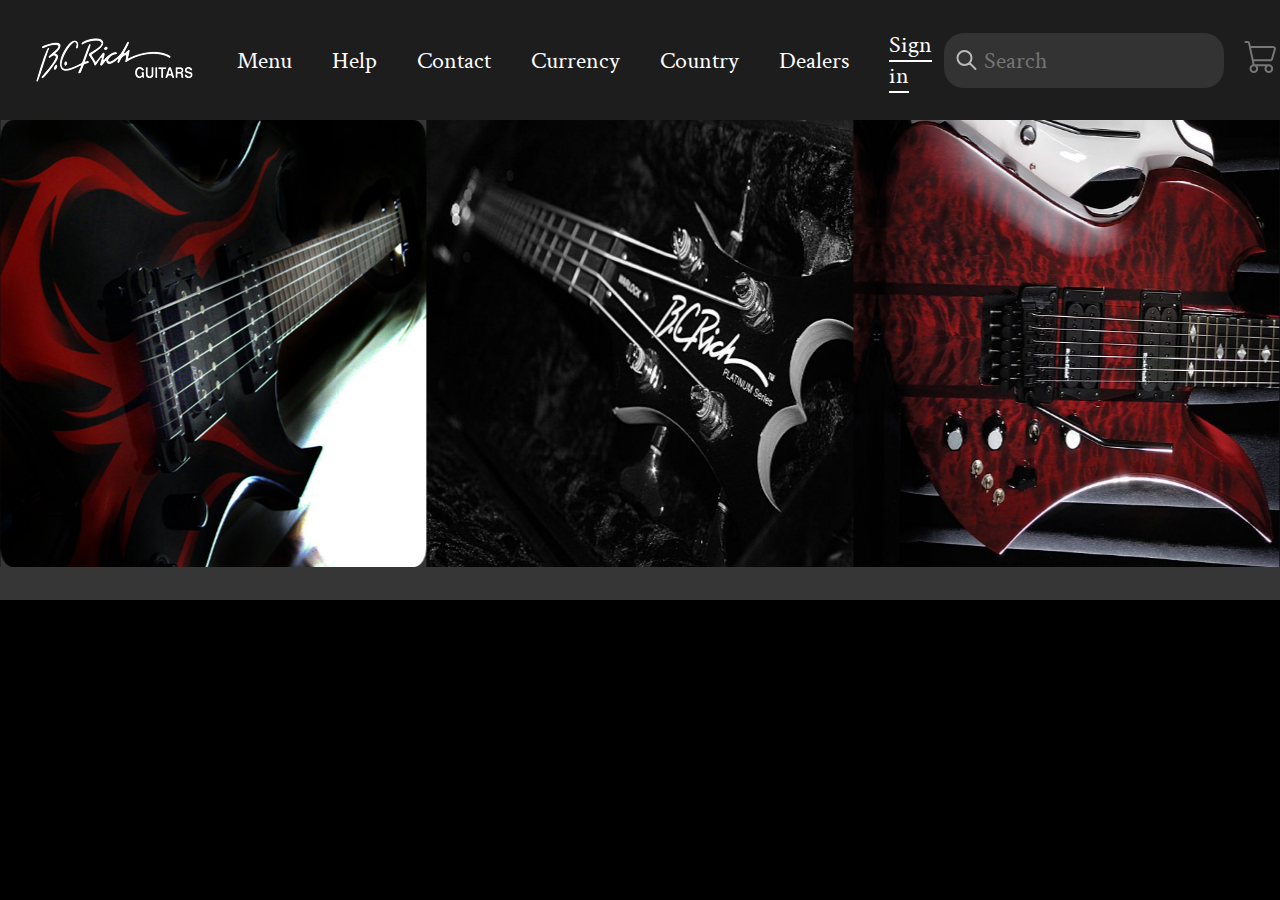
==== index.html @ 1e5a1b18 "js animation in main" ====
<!DOCTYPE html>
<html lang="en">

<head>
    <meta charset="UTF-8">
    <meta name="viewport" content="width=device-width, initial-scale=1.0">
    <link rel="stylesheet" href="/css/style.css">
    <link rel="preconnect" href="https://fonts.googleapis.com">
    <link rel="preconnect" href="https://fonts.gstatic.com" crossorigin>
    <link
        href="https://fonts.googleapis.com/css2?family=Archivo+Black&family=Crimson+Text:ital,wght@0,400;0,600;0,700;1,400;1,600;1,700&family=Roboto:ital,wght@0,100;0,300;0,400;0,500;0,700;0,900;1,100;1,300;1,400;1,500;1,700;1,900&display=swap"
        rel="stylesheet">
    <title>Document</title>
</head>

<body>
    <header>
        <div class="links">
            <img src="images/image 5.png" alt="">
            <a href="#">Menu</a>
            <a href="#">Help</a>
            <a href="#">Contact</a>
            <a href="#">Currency</a>
            <a href="#">Country</a>
            <a href="#">Dealers</a>
            <a href="login.html" class="login">Sign in</a>
        </div>
        <div class="icons">
            <input type="search" class="search" placeholder="Search">
            <a href="#"><img src="images/Shopping_Cart_01.svg" alt=""></a>
            <a href="#"><img src="images/Hamburger_MD.svg" alt=""></a>
        </div>
    </header>
    <main>
        <div class="slider">
            <div class="sliderLine">
                <img class="sliderImg" src="images/image 2.png" alt="">
                <img class="sliderImg" src="images/image 54.png" alt="">
                <img class="sliderImg" src="images/image 6.png" alt="">
                <img class="sliderImg" src="images/image 7.png" alt="">
            </div>
        </div>
    </main>
    <script src="js/script.js"></script>
</body>

</html>
---- css/style.css ----
* {
    margin: 0;
}

body {
    background: #000000;
    font-family: "crimson text";
}

header {
    display: flex;
    justify-content: space-between;
    align-items: center;
    padding: 12px 20px;
    background: #1D1D1D;
    color: white;
}

.links {
    display: flex;
    align-items: center;
    gap: 16px;

}

.links a {
    font-size: 24px;
    color: white;
    padding: 12px;
    gap: 10px;
    font-family: "crimson text";
    text-decoration: none;
}

.login {
    text-decoration: underline !important;
    text-underline-offset: 8px;
}

.icons {
    display: flex;
    align-items: center;
    gap: 16px;
}

.search {
    background-color: #333333;
    border: none;
    color: white;
    background: #333333 url(/images/Search_Magnifying_Glass.svg) no-repeat center left;
    background-position: 10px center;
    padding: 5px 5px 5px 40px;
    border-radius: 20px;
    width: 280px;
    height: 55px;
    font-size: 24px;
    font-family: "crimson text";
}

.search input {
    font-size: 24px;
}

.slider {
    width: 100%;
    height: 480px;
    background-color: #363636;
    overflow: hidden;
    position: relative;
}

.sliderLine {
    display: flex;
    transition: transform 0.5s ease-in-out;
    will-change: transform;
}

.sliderImg {
    width: 33.33%;
    height: 447px;
}
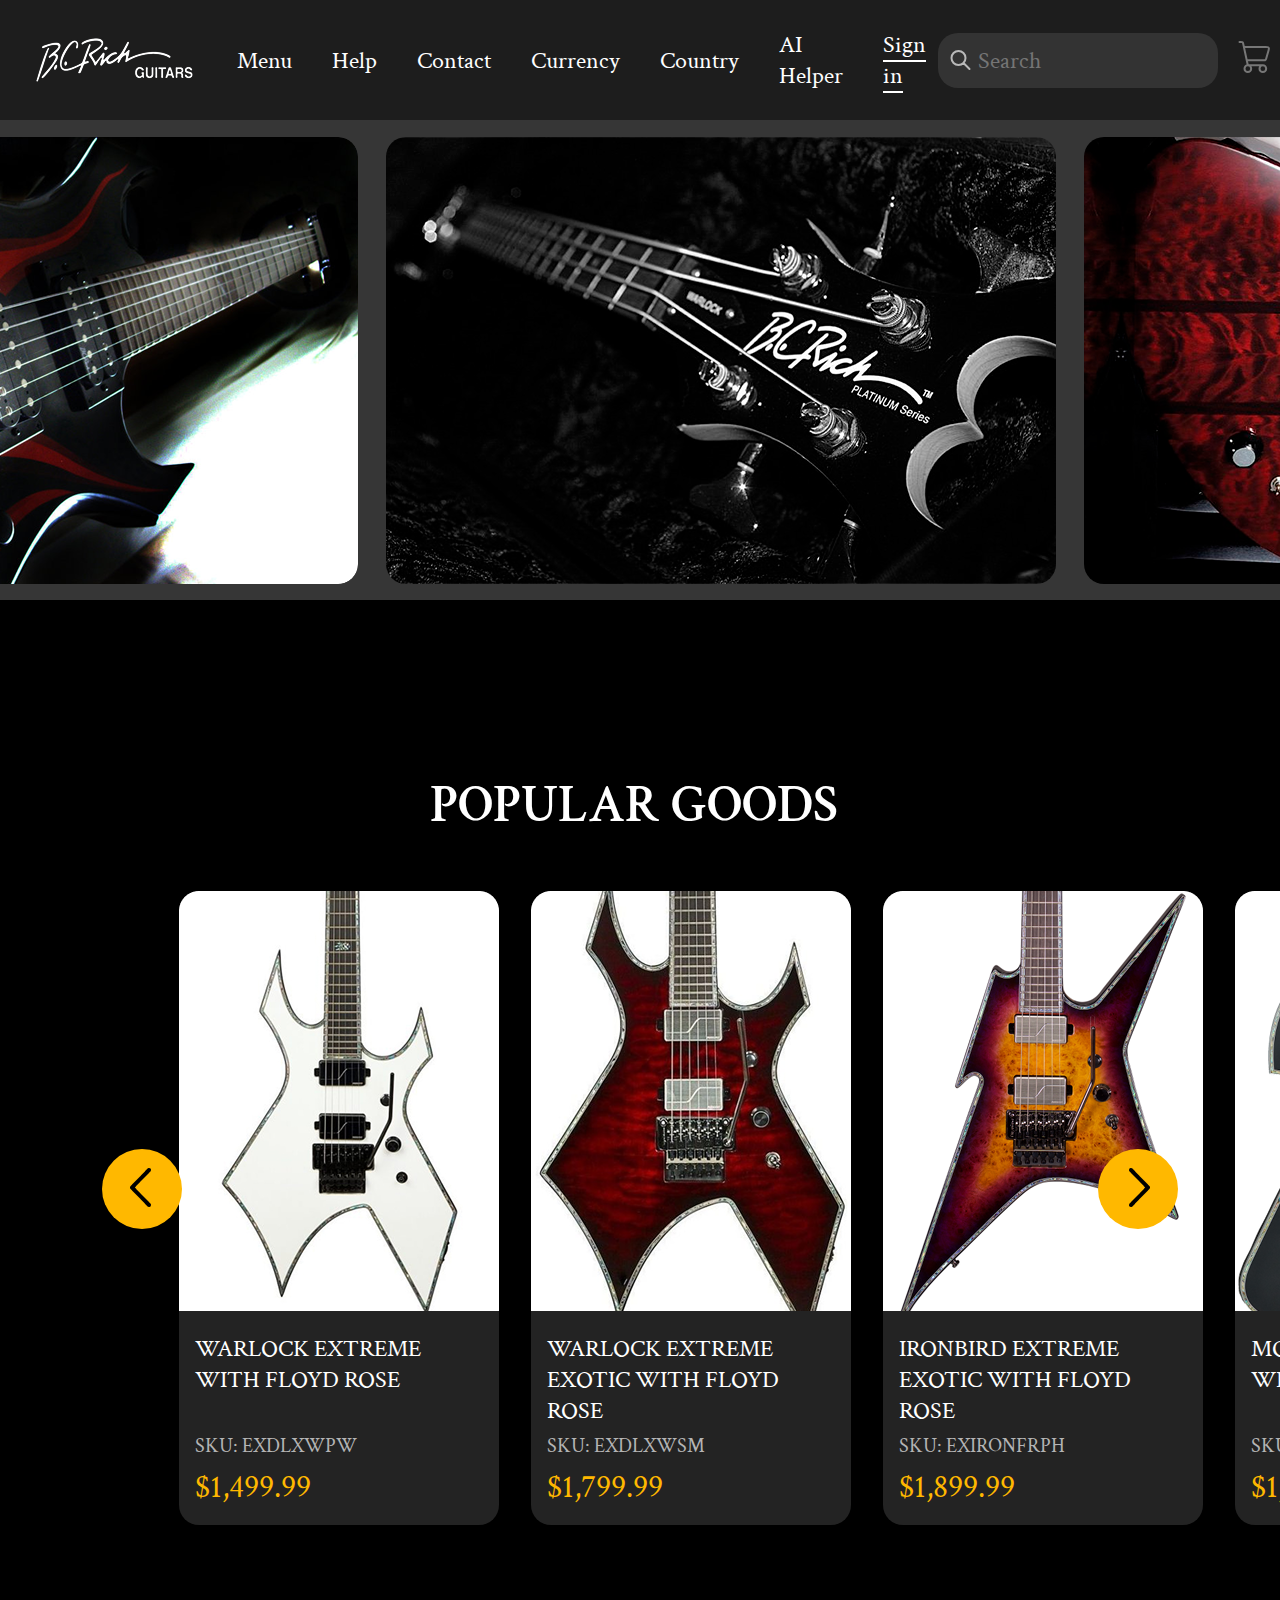
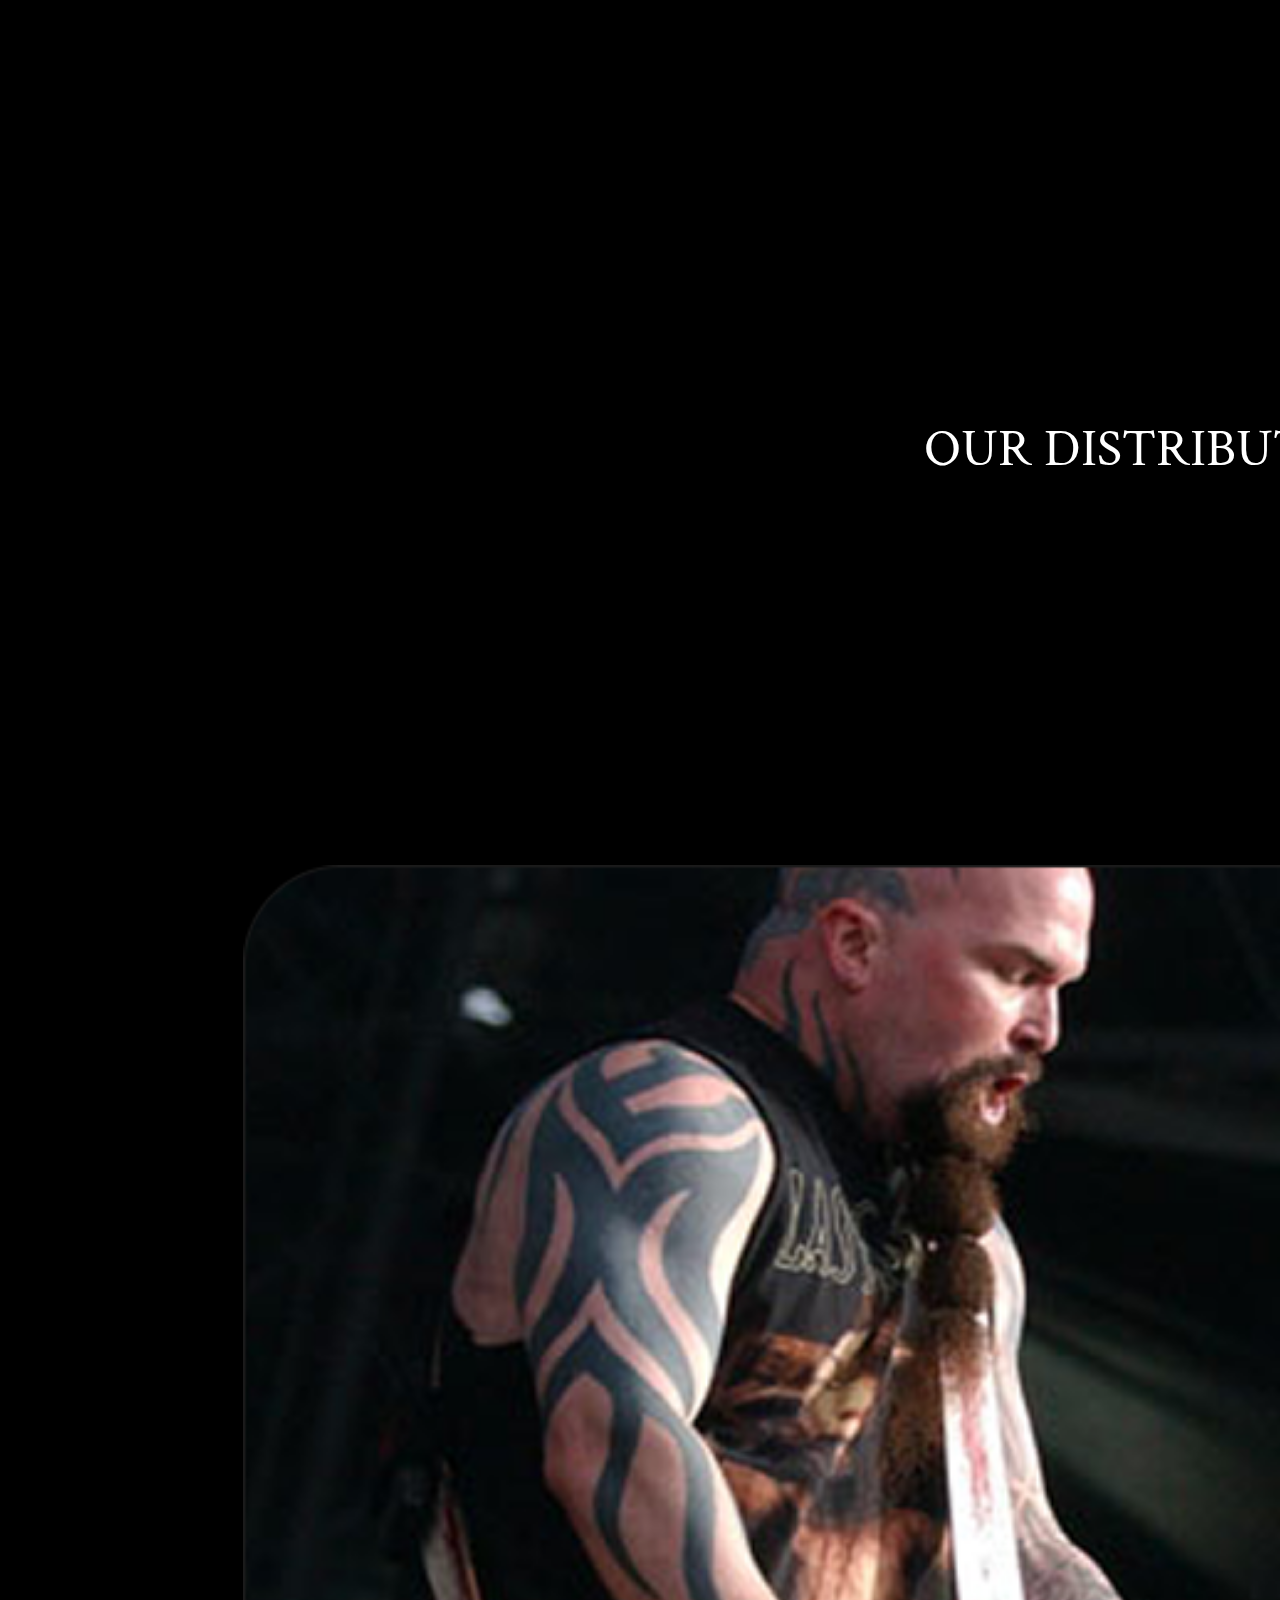
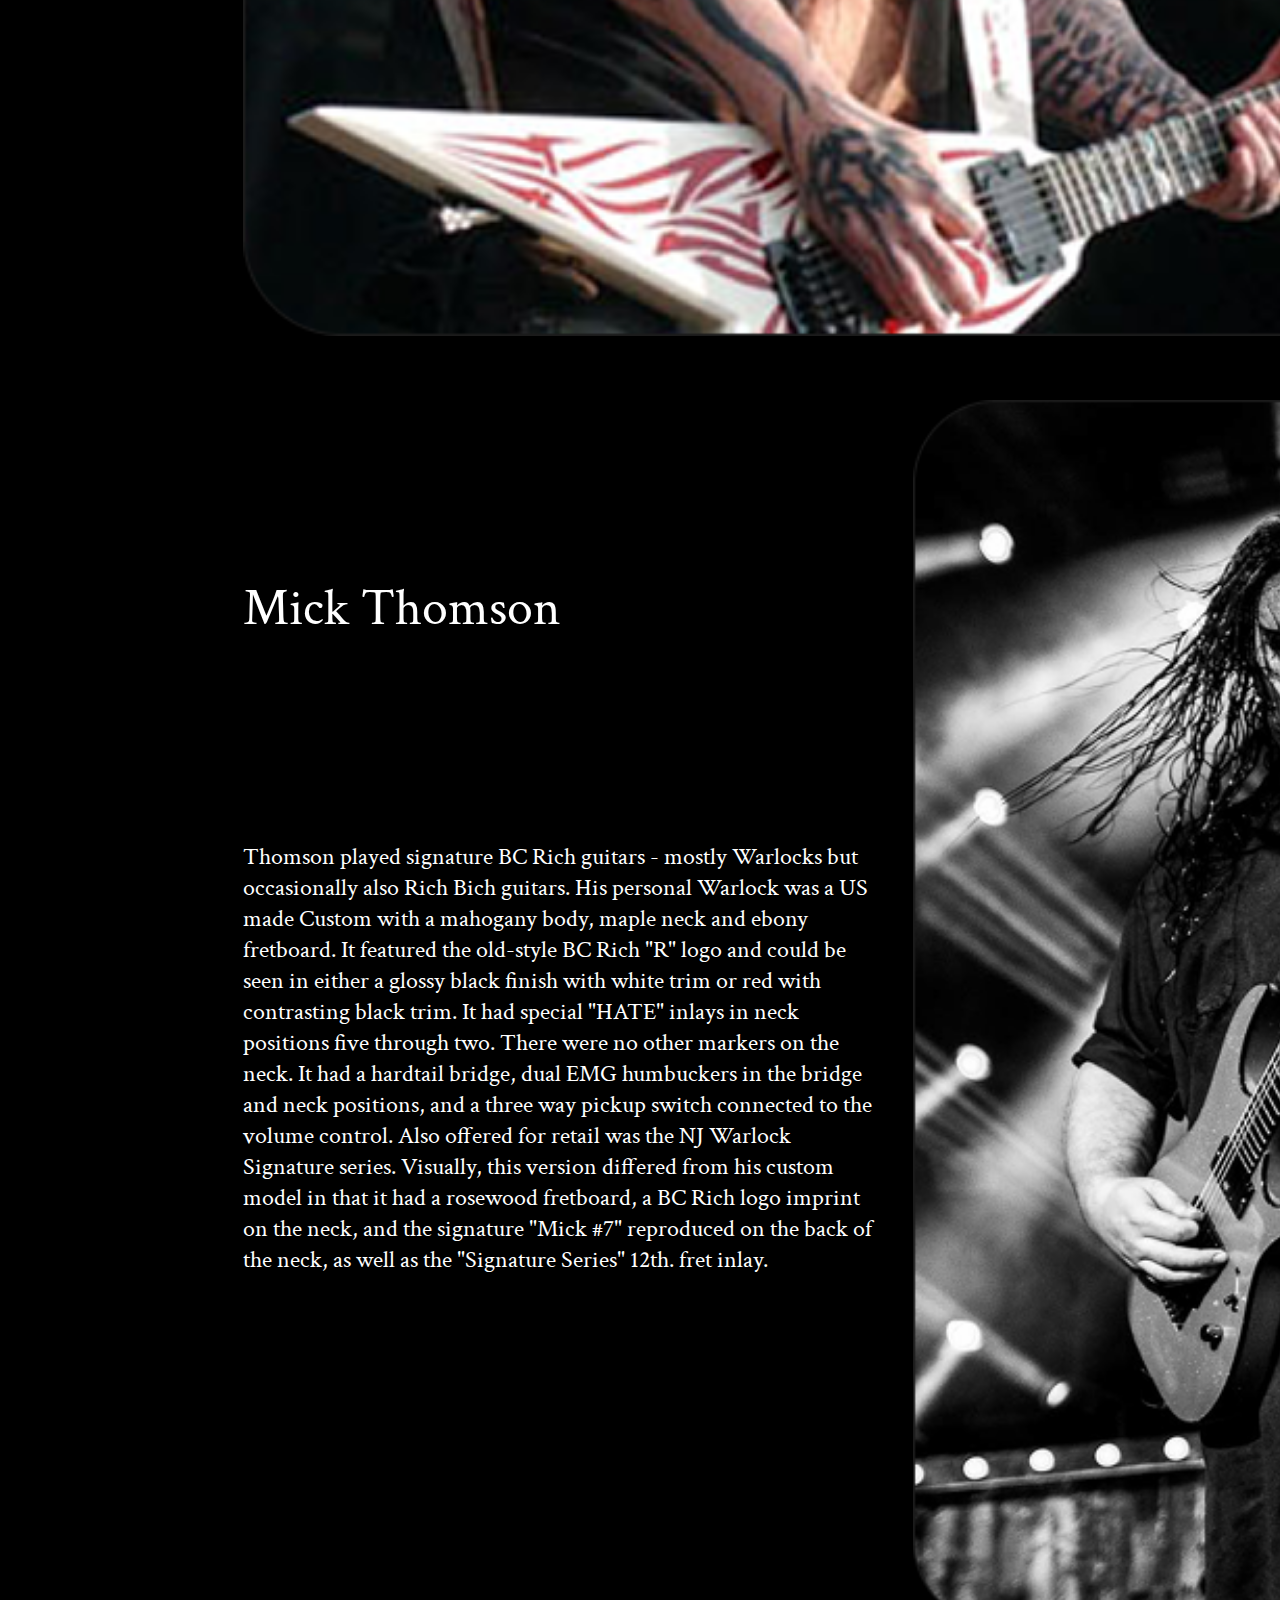
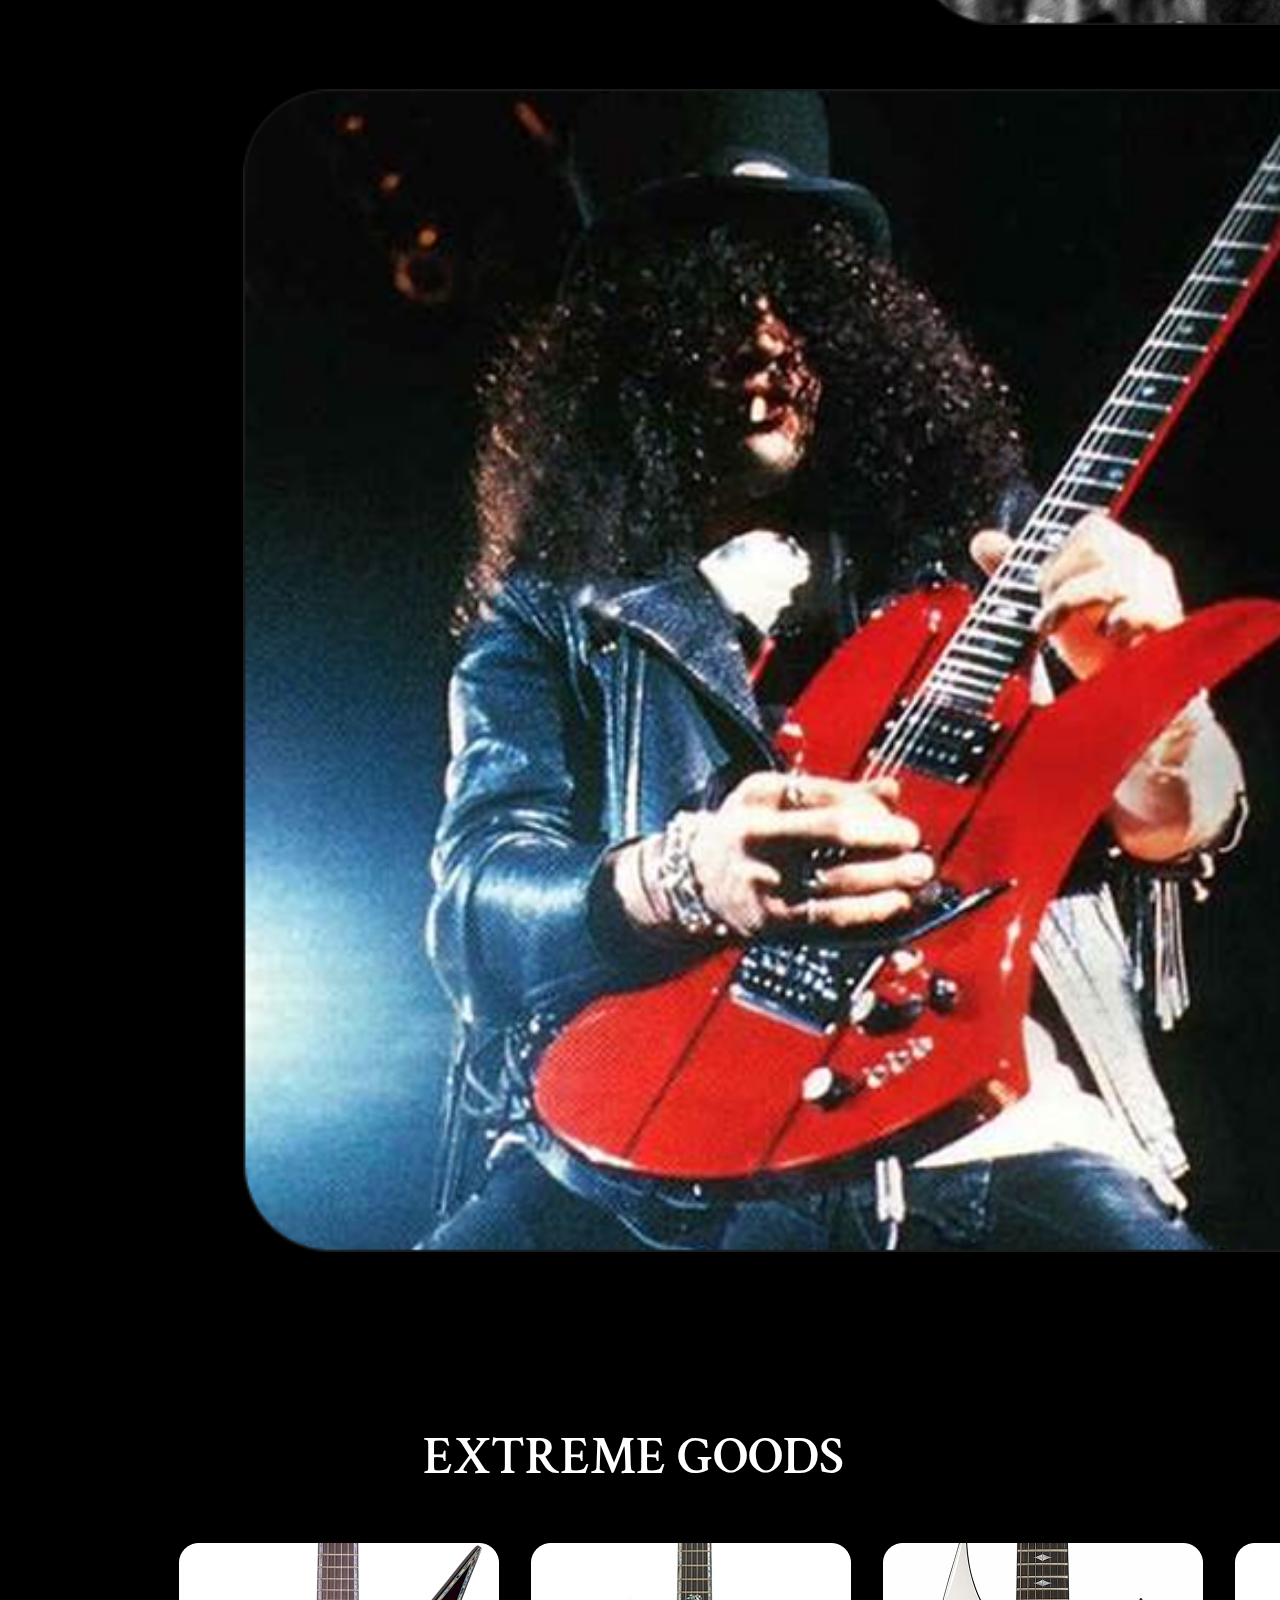
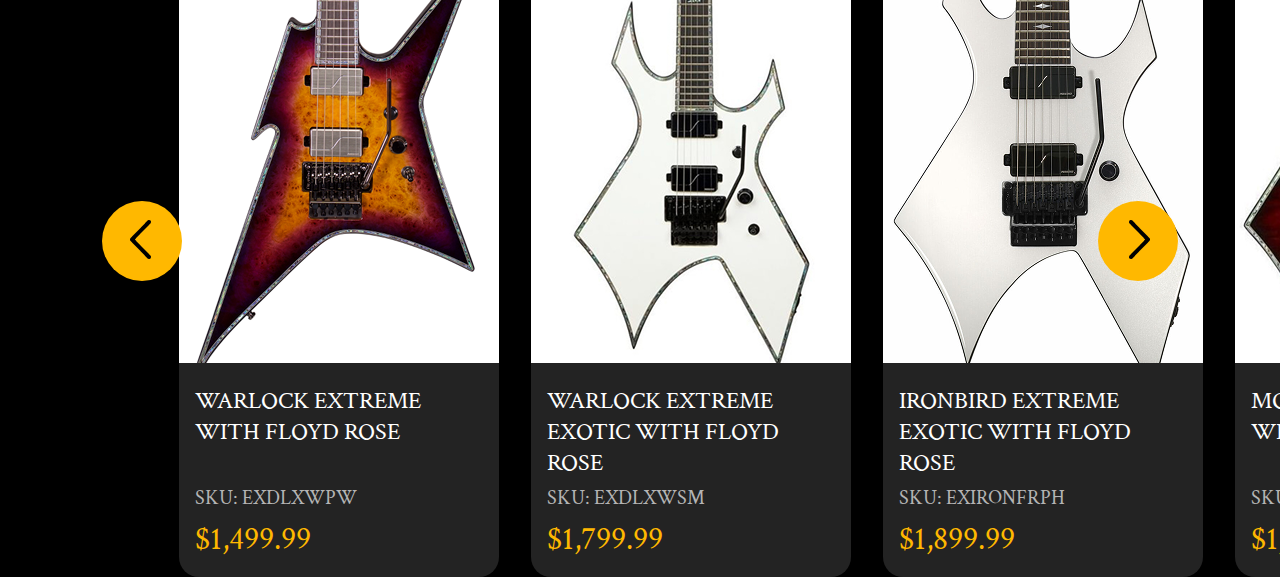
==== commit b04ca26d: "main site update" ====
--- a/index.html
+++ b/index.html
@@ -22,7 +22,7 @@
             <a href="#">Contact</a>
             <a href="#">Currency</a>
             <a href="#">Country</a>
-            <a href="#">Dealers</a>
+            <a href="#" class="AI">AI Helper</a>
             <a href="login.html" class="login">Sign in</a>
         </div>
         <div class="icons">
@@ -40,6 +40,165 @@
                 <img class="sliderImg" src="images/image 7.png" alt="">
             </div>
         </div>
+        <div class="goods">
+            <p class="popular">POPULAR GOODS</p>
+            <button class="nextSlide"><img src="images/Vector.png" alt=""></button>
+            <div class="flex">
+                <div class="guitar">
+                    <img src="/images/image 12.png" alt="">
+                    <div class="guitar-info">
+                        <p class="guitar-name">WARLOCK EXTREME WITH FLOYD ROSE</p>
+                        <div class="price">
+                            <p>SKU: EXDLXWPW</p>
+                            <p>$1,499.99</p>
+                        </div>
+                    </div>
+                </div>
+                <div class="guitar">
+                    <img src="/images/image 11.png" alt="">
+                    <div class="guitar-info">
+                        <p class="guitar-name">WARLOCK EXTREME EXOTIC WITH FLOYD ROSE</p>
+                        <div class="price">
+                            <p>SKU: EXDLXWSM</p>
+                            <p>$1,799.99</p>
+                        </div>
+                    </div>
+                </div>
+                <div class="guitar">
+                    <img src="/images/image 10.png" alt="">
+                    <div class="guitar-info">
+                        <p class="guitar-name">IRONBIRD EXTREME EXOTIC WITH FLOYD ROSE</p>
+                        <div class="price">
+                            <p>SKU: EXIRONFRPH</p>
+                            <p>$1,899.99</p>
+                        </div>
+                    </div>
+                </div>
+                <div class="guitar">
+                    <img src="/images/image 9.png" alt="">
+                    <div class="guitar-info">
+                        <p class="guitar-name">MOCKINGBIRD EXTREME WITH FLOYD ROSE</p>
+                        <div class="price">
+                            <p>SKU: EXMGFRMB</p>
+                            <p>$1,699.99</p>
+                        </div>
+                    </div>
+                </div>
+            </div>
+            <button class="prevSlide"><img src="images/Vector.png" alt=""></button>
+        </div>
+        <div class="distributors">
+            <p>OUR DISTRIBUTORS</p>
+            <div class="distName">
+                <img src="images/Rectangle 8.png" alt="">
+                <div class="info">
+                    <p>Kerry King</p>
+                    <p>The KKV (Kerry King V), also known as the Speed V, is an electric guitar designed by Slayer's
+                        Kerry
+                        King for BC Rich
+                        guitars. Its shape is based on the Gibson Flying V, but with pointed ends.
+                        BC Rich offers different versions of the guitar in four categories; as a signature model
+                        from
+                        the
+                        handicraft
+                        department/custom store, the signature high-end version, the mid-range version with lower
+                        pickups,
+                        and the inexpensive
+                        Metal Master non-tremolo version. In 2009, BC Rich released the Kerry King V2 with active
+                        pickups,
+                        Son Of Beast
+                        headstocks and "Generation 2" tribal graphics.</p>
+                </div>
+            </div>
+            <div class="distName">
+                <div class="info">
+                    <p>Mick Thomson</p>
+                    <p>Thomson played signature BC Rich guitars - mostly Warlocks but occasionally also Rich Bich
+                        guitars. His personal Warlock
+                        was a US made Custom with a mahogany body, maple neck and ebony fretboard. It featured the
+                        old-style BC Rich "R" logo
+                        and could be seen in either a glossy black finish with white trim or red with contrasting black
+                        trim. It had special
+                        "HATE" inlays in neck positions five through two. There were no other markers on the neck. It
+                        had a hardtail bridge,
+                        dual EMG humbuckers in the bridge and neck positions, and a three way pickup switch connected to
+                        the volume control.
+                        Also offered for retail was the NJ Warlock Signature series. Visually, this version differed
+                        from his custom model in
+                        that it had a rosewood fretboard, a BC Rich logo imprint on the neck, and the signature "Mick
+                        #7" reproduced on the back
+                        of the neck, as well as the "Signature Series" 12th. fret inlay.</p>
+                </div>
+                <img src="images/image 22.png" alt="">
+            </div>
+            <div class="distName">
+                <img src="images/image 31.png" alt="">
+                <div class="info">
+                    <p>Slash</p>
+                    <p>Slash, the iconic guitarist of Guns N' Roses, is renowned for his association with Gibson Les
+                        Paul guitars. However,
+                        during the early stages of his career, he prominently used B.C. Rich instruments, notably the
+                        Warlock and Mockingbird
+                        models.
+                        Slash also utilized a B.C. Rich Mockingbird, which is notably seen in the music video for "You
+                        Could Be Mine" from the
+                        Use Your Illusion era. The Mockingbird's distinctive design and tone complemented Slash's
+                        playing style during this
+                        period.
+                        While Slash's collaboration with B.C. Rich was more prominent in the early stages of his career,
+                        these instruments
+                        played a crucial role in shaping the sound and image of Guns N' Roses during their rise to fame.
+                    </p>
+                </div>
+            </div>
+        </div>
+        <div class="goods">
+            <p class="popular">EXTREME GOODS</p>
+            <button class="nextSlide"><img src="images/Vector.png" alt=""></button>
+            <div class="flex">
+                <div class="guitar">
+                    <img src="/images/image 10.png" alt="">
+                    <div class="guitar-info">
+                        <p class="guitar-name">WARLOCK EXTREME WITH FLOYD ROSE</p>
+                        <div class="price">
+                            <p>SKU: EXDLXWPW</p>
+                            <p>$1,499.99</p>
+                        </div>
+                    </div>
+                </div>
+                <div class="guitar">
+                    <img src="/images/image 12.png" alt="">
+                    <div class="guitar-info">
+                        <p class="guitar-name">WARLOCK EXTREME EXOTIC WITH FLOYD ROSE</p>
+                        <div class="price">
+                            <p>SKU: EXDLXWSM</p>
+                            <p>$1,799.99</p>
+                        </div>
+                    </div>
+                </div>
+                <div class="guitar">
+                    <img src="/images/image 34.png" alt="">
+                    <div class="guitar-info">
+                        <p class="guitar-name">IRONBIRD EXTREME EXOTIC WITH FLOYD ROSE</p>
+                        <div class="price">
+                            <p>SKU: EXIRONFRPH</p>
+                            <p>$1,899.99</p>
+                        </div>
+                    </div>
+                </div>
+                <div class="guitar">
+                    <img src="/images/image 11.png" alt="">
+                    <div class="guitar-info">
+                        <p class="guitar-name">MOCKINGBIRD EXTREME WITH FLOYD ROSE</p>
+                        <div class="price">
+                            <p>SKU: EXMGFRMB</p>
+                            <p>$1,699.99</p>
+                        </div>
+                    </div>
+                </div>
+            </div>
+            <button class="prevSlide"><img src="images/Vector.png" alt=""></button>
+        </div>
     </main>
     <script src="js/script.js"></script>
 </body>
--- a/css/style.css
+++ b/css/style.css
@@ -67,15 +67,170 @@
     background-color: #363636;
     overflow: hidden;
     position: relative;
+    display: flex;
+    justify-content: center;
+    align-items: center;
 }
 
 .sliderLine {
     display: flex;
     transition: transform 0.5s ease-in-out;
     will-change: transform;
+    gap: 28px;
 }
 
 .sliderImg {
-    width: 33.33%;
+    width: 100%;
     height: 447px;
+    border-radius: 20px;
+    position: relative;
+    right: 312px;
+}
+
+.goods {
+    position: relative;
+    margin-top: 172px;
+    padding: 0px 15% 0px 14%;
+    max-width: 1440px;
+}
+
+.goods button {
+    position: absolute;
+    top: 50%;
+    max-width: 1440px;
+}
+
+.popular {
+    font-size: 52px;
+    color: white;
+    font-weight: 600;
+    display: flex;
+    align-items: center;
+    justify-content: center;
+    padding-bottom: 52px;
+}
+
+.flex {
+    display: flex;
+    gap: 32px;
+}
+
+.guitar {
+    background-color: #232323;
+    max-width: 320px;
+    max-height: 645px;
+    width: 100%;
+    height: 100%;
+    border-radius: 20px;
+}
+
+.guitar-name {
+    max-width: 288px;
+    height: 76px;
+    font-size: 24px;
+}
+
+.guitar p {
+    font-family: "crimson text";
+}
+
+.guitar-info {
+    color: white;
+    max-width: 288px;
+    height: 76px;
+    padding: 16px 16px 116px;
+}
+
+.price {
+    width: 288px;
+    height: 76px;
+    padding-top: 24px;
+}
+
+.price p:nth-child(1) {
+    font-size: 20px;
+    color: #B4B4B4;
+}
+
+.price p:nth-child(2) {
+    padding-top: 8px;
+    color: #FFB800;
+    font-size: 32px;
+}
+
+.nextSlide {
+    width: 80px;
+    height: 80px;
+    background-color: #FFB800;
+    border-radius: 50%;
+    cursor: pointer;
+    border: none;
+    padding-right: 10px;
+    left: 8vw;
+}
+
+.nextSlide:active {
+    background-color: #BD8800;
+}
+
+.nextSlide button {
+    outline: none;
+    box-shadow: none;
+}
+
+.prevSlide {
+    width: 80px;
+    height: 80px;
+    background-color: #FFB800;
+    border-radius: 50%;
+    cursor: pointer;
+    border: none;
+    padding-left: 10px;
+    right: 8vw;
+}
+
+.prevSlide:active {
+    background-color: #BD8800;
+}
+
+.prevSlide button {
+    outline: none;
+    box-shadow: none;
+}
+
+.prevSlide img {
+    rotate: 180deg;
+}
+
+.distributors {
+    margin-top: 172px;
+    color: white;
+    display: grid;
+    max-width: 1165px;
+    padding: 0 19% 0 19%;
+}
+
+.distributors p:nth-child(1) {
+    font-size: 52px;
+    display: flex;
+    justify-content: center;
+    align-items: center;
+}
+
+.distName {
+    display: flex;
+    max-height: 433;
+    gap: 40px;
+    padding-top: 64px;
+}
+
+.info {
+    display: flex;
+    flex-wrap: wrap;
+}
+
+.info p:nth-child(2) {
+    padding-top: 24px;
+    font-size: 24px;
+    font-weight: 400;
 }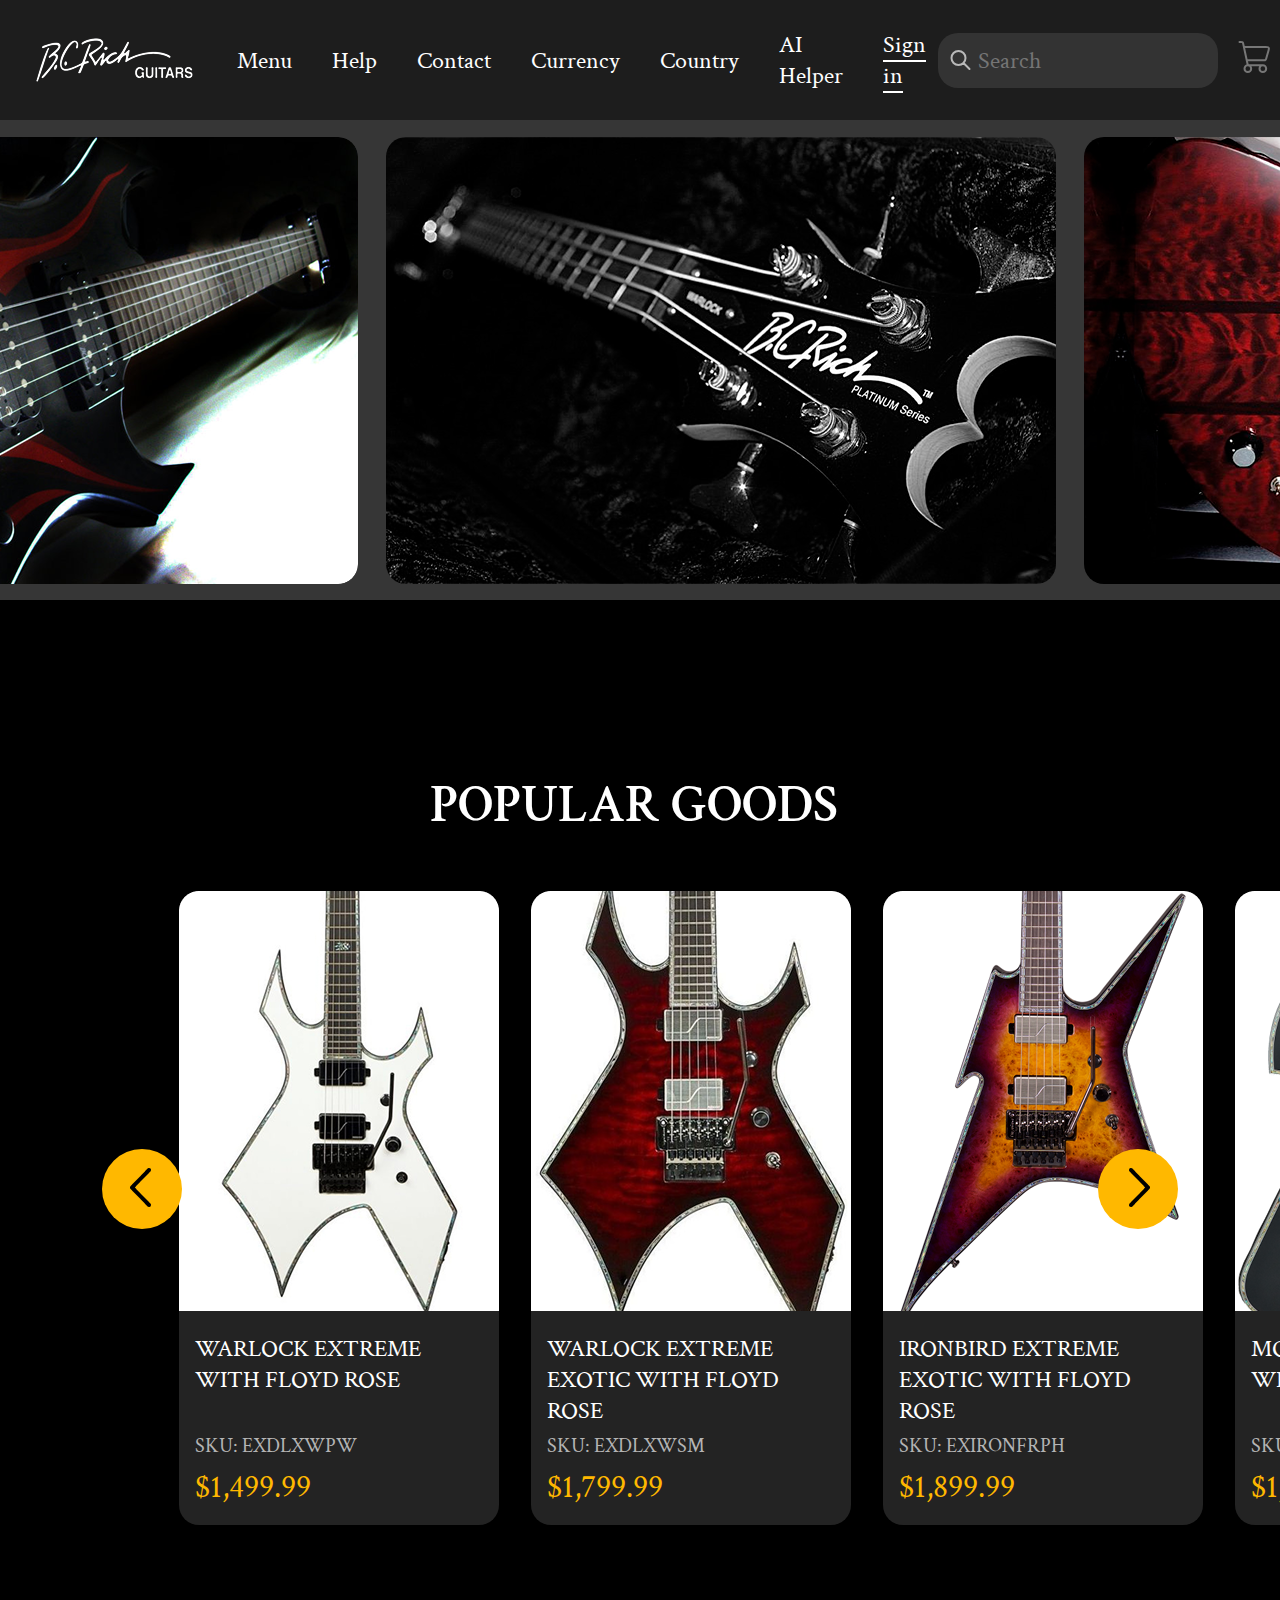
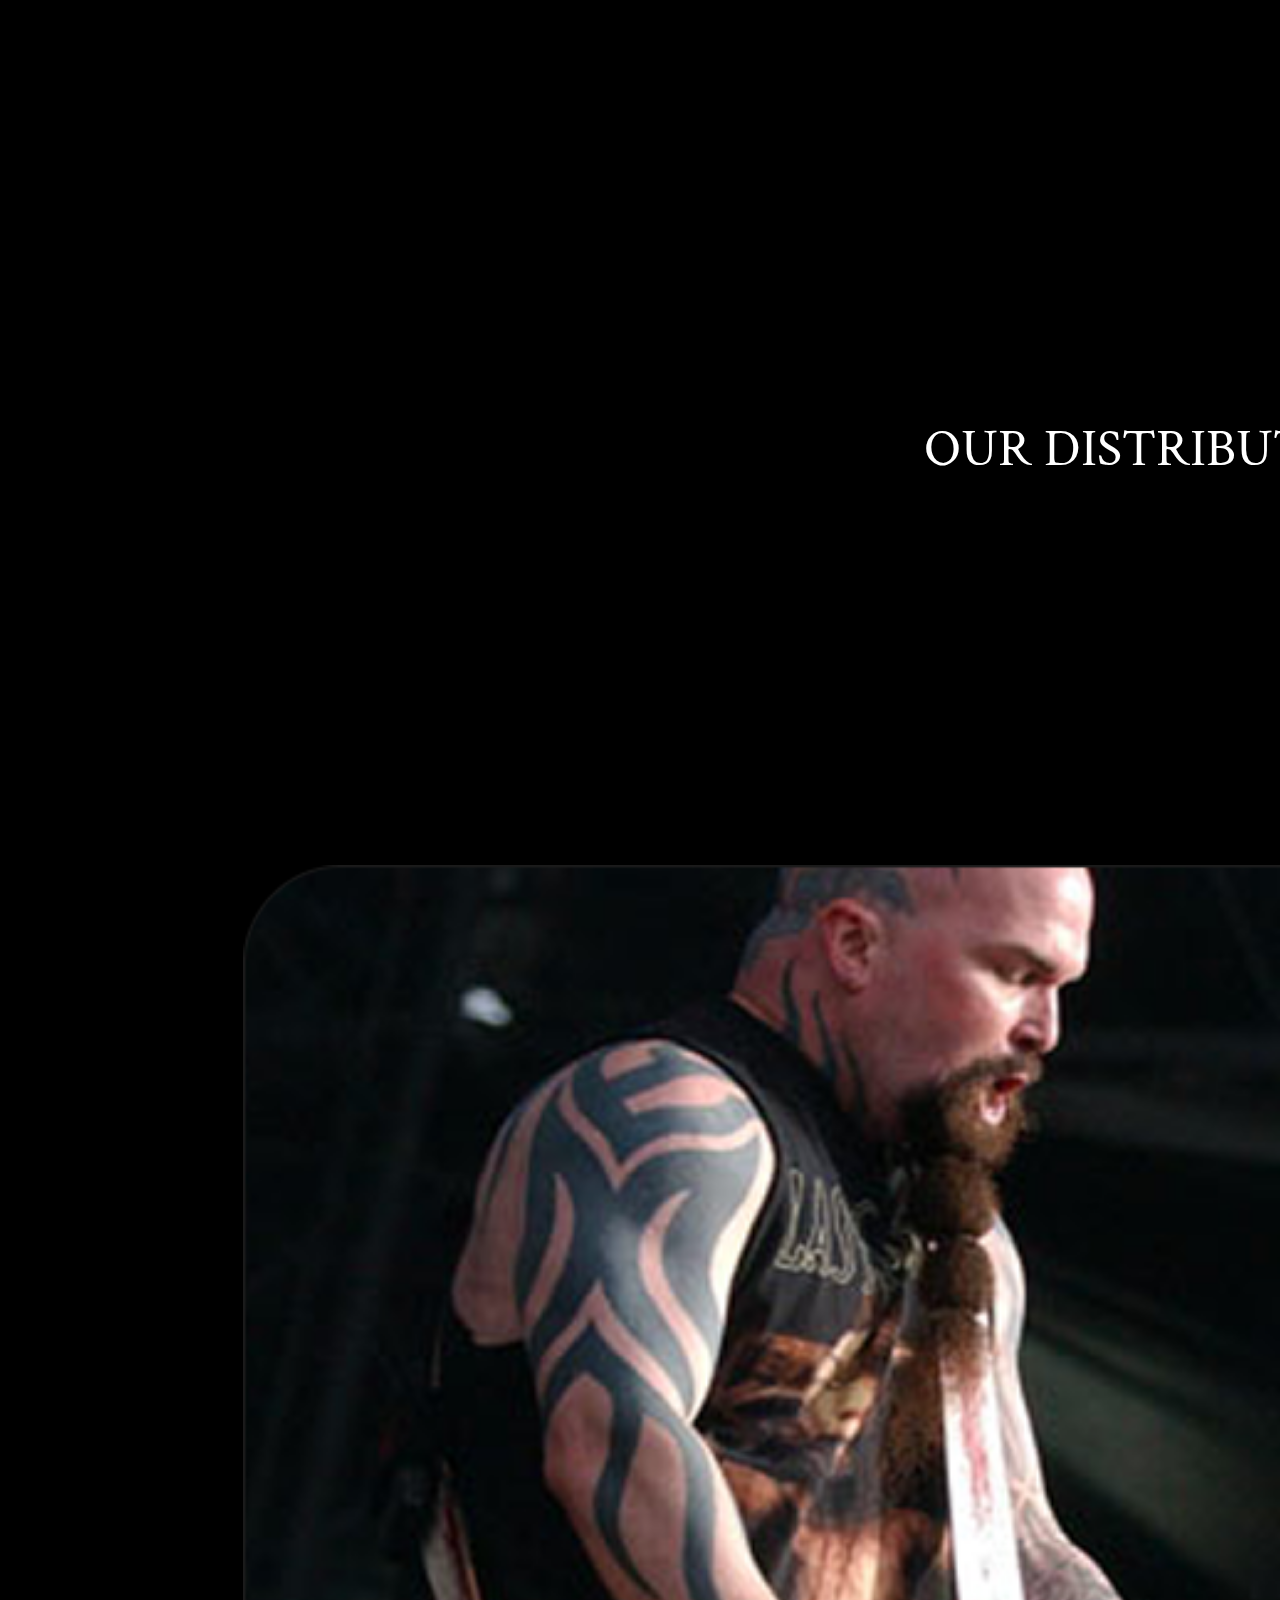
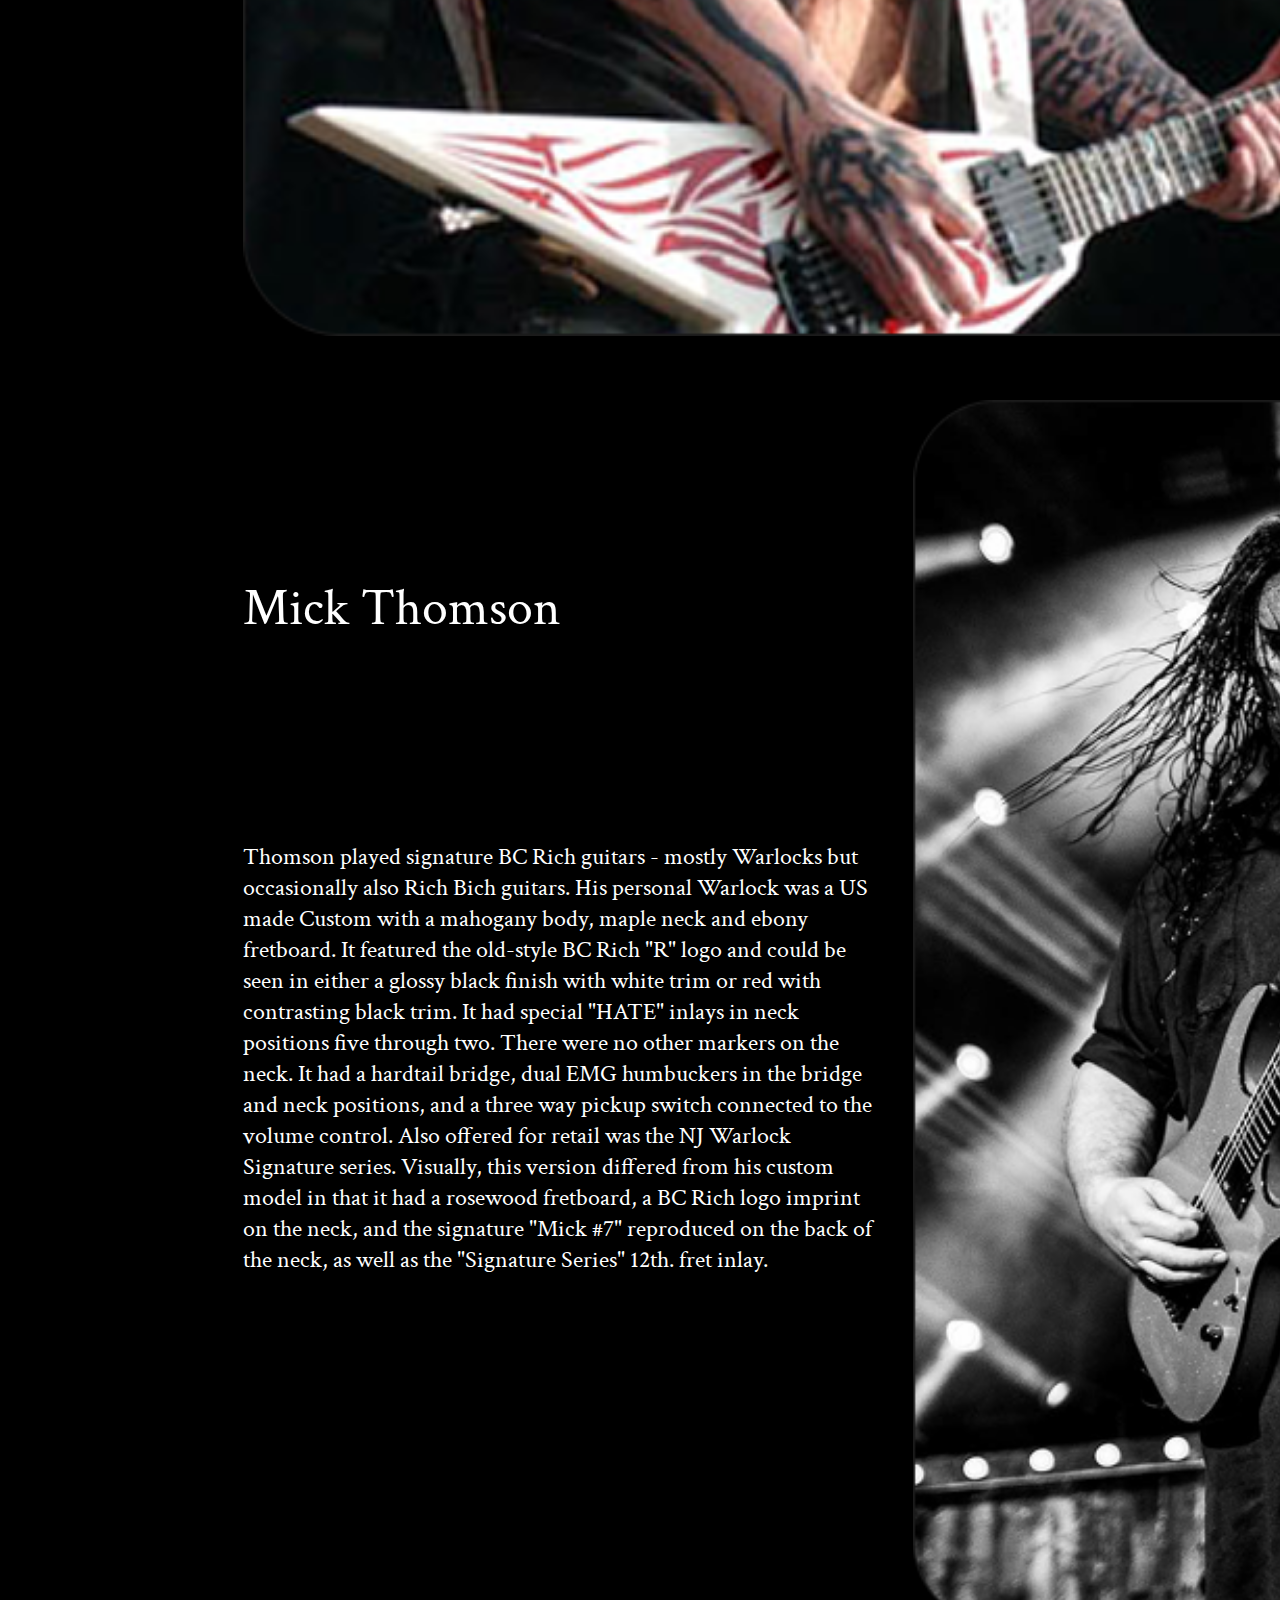
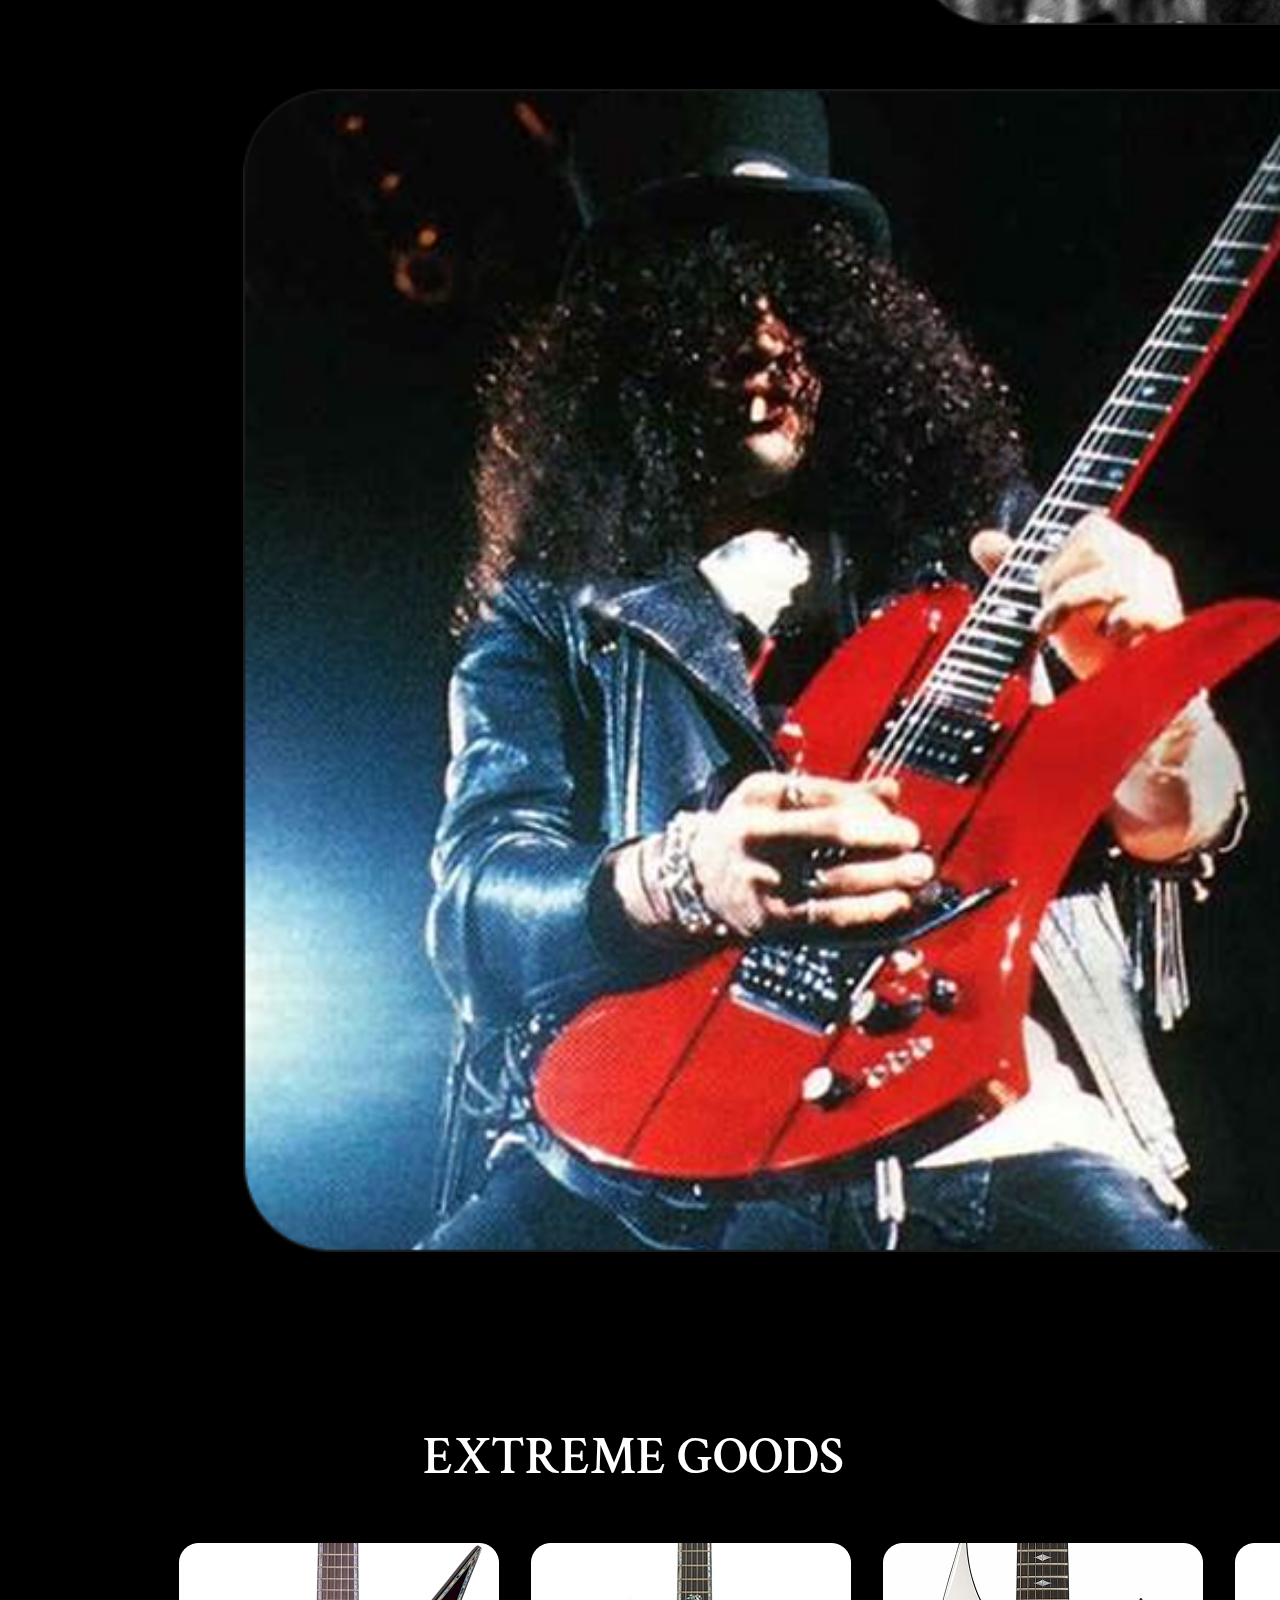
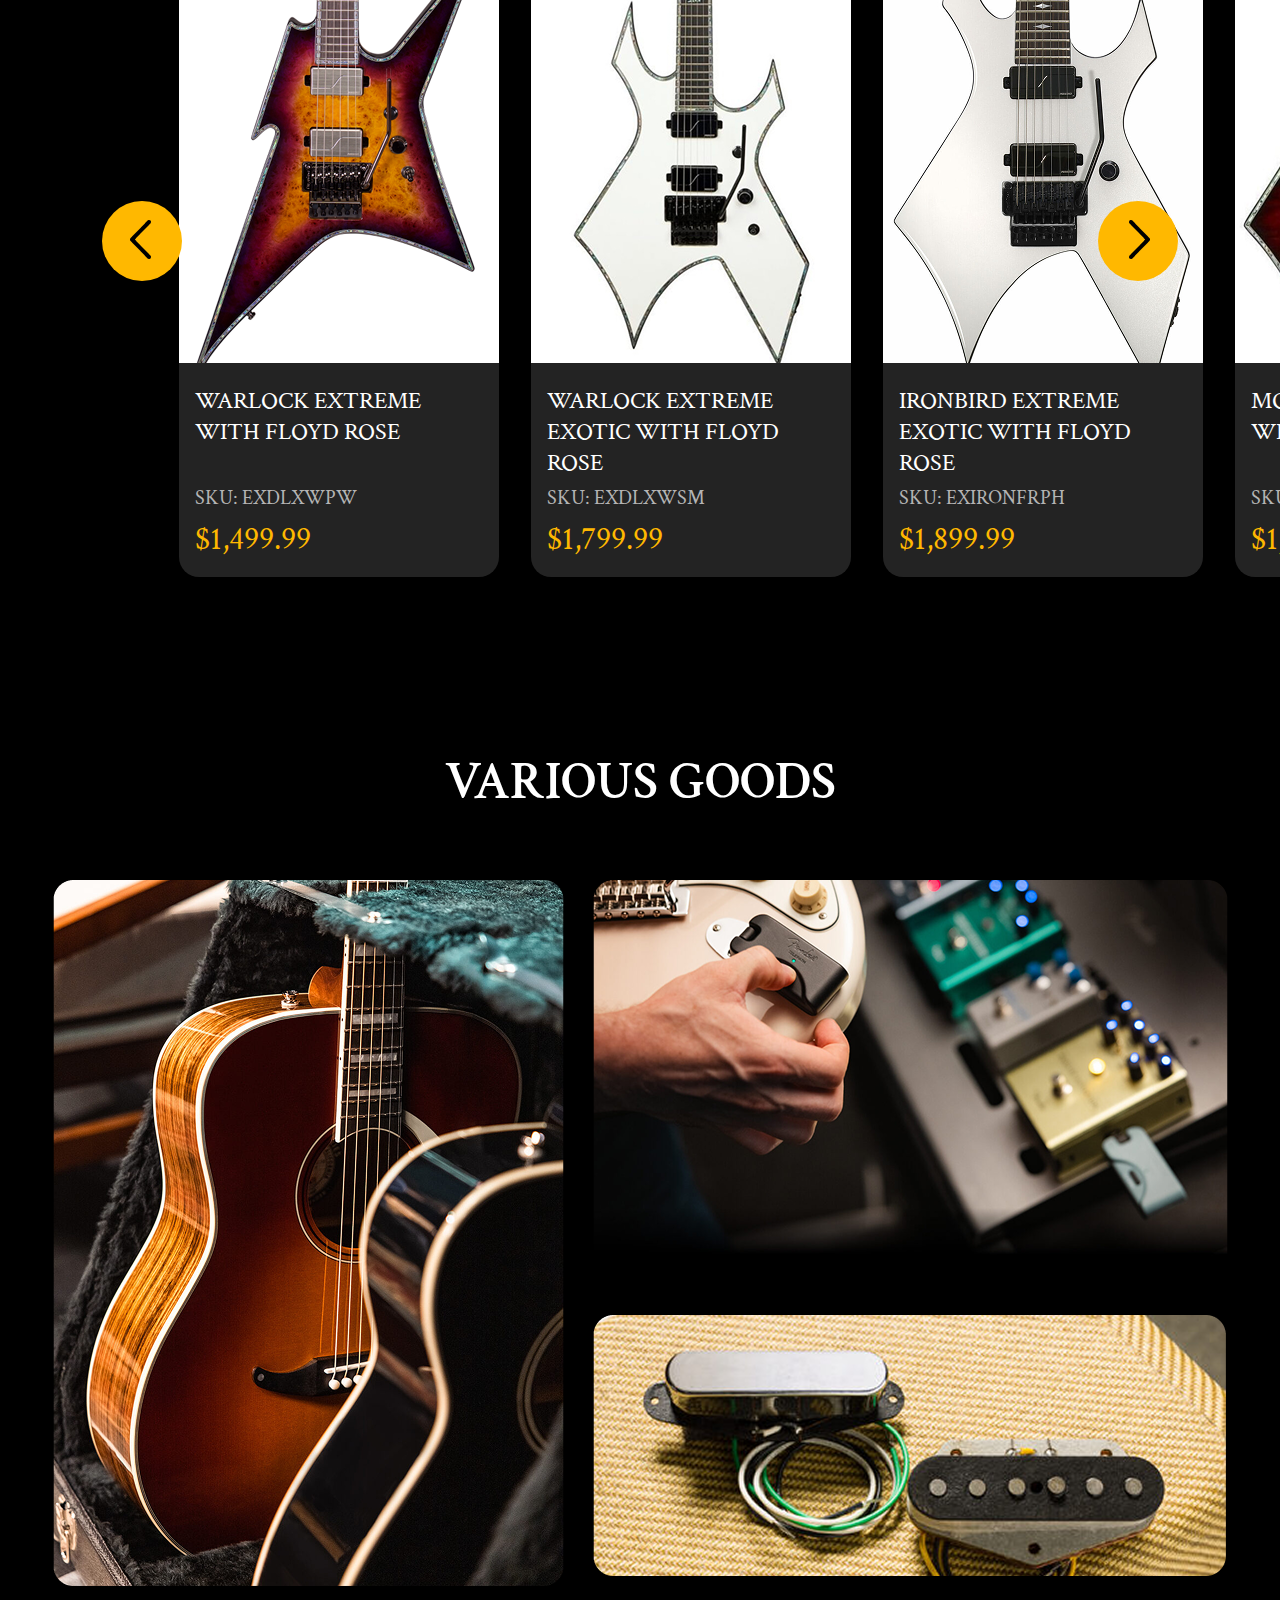
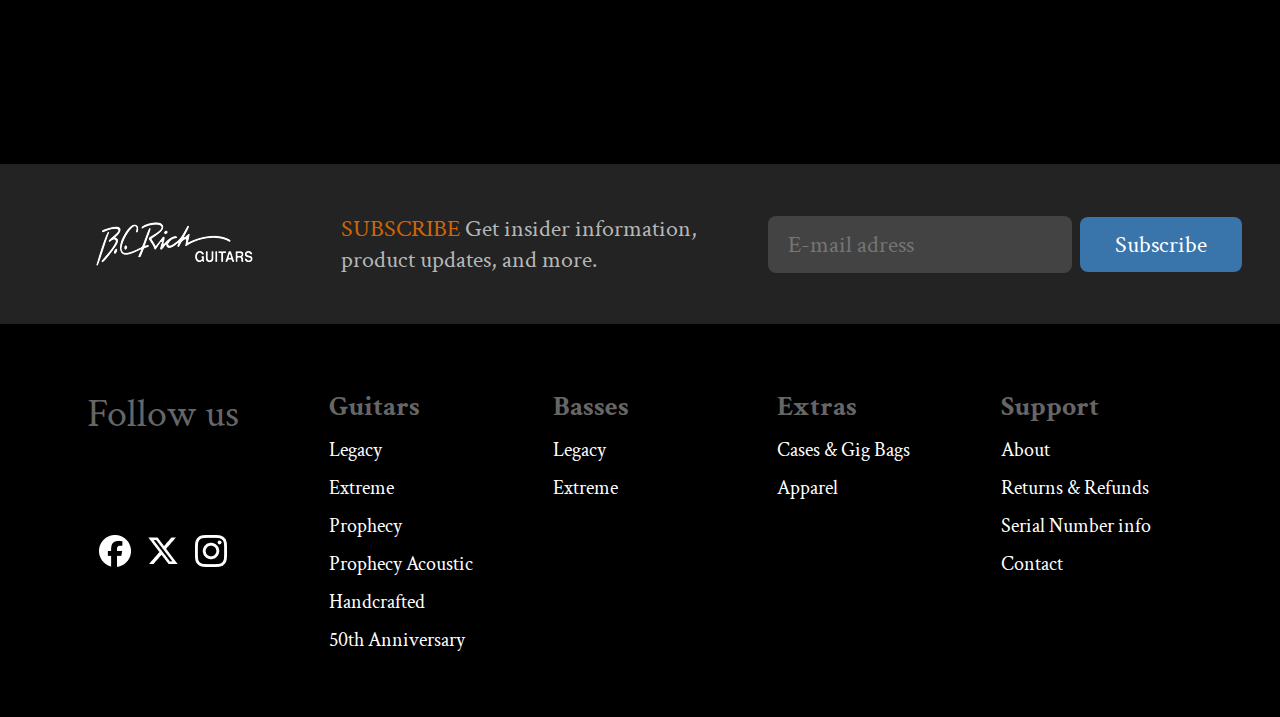
==== commit 4d4f4c49: "main is ready" ====
--- a/index.html
+++ b/index.html
@@ -199,7 +199,74 @@
             </div>
             <button class="prevSlide"><img src="images/Vector.png" alt=""></button>
         </div>
+        <div class="various">
+            <p class="variousGoods">VARIOUS GOODS</p>
+            <div class="items">
+                <div class="variousWidth">
+                    <img src="images/image 35.png" alt="">
+                </div>
+                <div class="variousWidth">
+                    <img src="images/image 36.png" alt="">
+                </div>
+                <div class="variousWidth">
+                    <img src="images/image 37.png" alt="">
+                </div>
+            </div>
+        </div>
     </main>
+    <footer>
+        <div class="subscribe">
+            <img class="logoFooter" src="images/image 5.png" alt="">
+            <div class="inputAdress">
+                <p class="inputText">Get insider information,
+                    product updates, and more.</p>
+                <input class="inputEmail" type="email" placeholder="E-mail adress">
+                <button>Subscribe</button>
+            </div>
+        </div>
+        <div class="otherLinks">
+            <div class="socialLinks">
+                <p>Follow us</p>
+                <a href="#">
+                    <img src="images/Social Icons.png" alt="">
+                </a>
+                <a href="#">
+                    <img src="images/Social Icons-1.png" alt="">
+                </a>
+                <a href="#">
+                    <img src="images/Social Icons-2.png" alt="">
+                </a>
+            </div>
+            <div class="GBES">
+                <div class="guitars">
+                    <p>Guitars</p>
+                    <a href="#" class="type">Legacy</a>
+                    <a href="#" class="type">Extreme</a>
+                    <a href="#" class="type">Prophecy</a>
+                    <a href="#" class="type">Prophecy Acoustic</a>
+                    <a href="#" class="type">Handcrafted</a>
+                    <a href="#" class="type">50th Anniversary</a>
+                </div>
+                <div class="basses">
+                    <p>Basses</p>
+                    <a href="#" class="type">Legacy</a>
+                    <a href="#" class="type">Extreme</a>
+                </div>
+                <div class="extras">
+                    <p>Extras</p>
+                    <a href="#" class="type">Cases & Gig Bags</a>
+                    <a href="#" class="type">Apparel</a>
+                </div>
+                <div class="support">
+                    <p>Support</p>
+                    <a href="#" class="type">About</a>
+                    <a href="#" class="type">Returns & Refunds</a>
+                    <a href="#" class="type">Serial Number info</a>
+                    <a href="#" class="type">Contact</a>
+                </div>
+            </div>
+        </div>
+    </footer>
     <script src="js/script.js"></script>
 </body>
 
--- a/css/style.css
+++ b/css/style.css
@@ -233,4 +233,217 @@
     padding-top: 24px;
     font-size: 24px;
     font-weight: 400;
+}
+
+.various {
+    display: grid;
+    justify-content: center;
+    align-items: center;
+    margin-top: 172px;
+}
+
+.variousGoods {
+    font-size: 52px;
+    font-weight: 600;
+    color: white;
+    display: flex;
+    justify-content: center;
+    align-items: center;
+}
+
+.items {
+    max-width: 1175px;
+    display: grid;
+    grid-template-columns: 540px 1fr;
+    grid-template-rows: auto auto;
+    margin: 0 auto;
+    padding-top: 64px;
+}
+
+.items .variousWidth:first-child {
+    grid-row: span 2;
+    /* Левая картинка занимает две строки */
+}
+
+.variousWidth:nth-child(2) {
+    grid-column: 2;
+    grid-row: 1;
+}
+
+.variousWidth:nth-child(3) {
+    grid-column: 2;
+    grid-row: 2;
+}
+
+.subscribe {
+    width: 100%;
+    height: 160px;
+    background-color: #232323;
+    display: flex;
+    justify-content: space-between;
+    align-items: center;
+    margin-top: 172px;
+}
+
+.logoFooter {
+    padding-left: 80px;
+}
+
+.inputAdress {
+    display: flex;
+    justify-content: center;
+    align-items: center;
+    padding-right: 38px;
+    max-height: 75px;
+    gap: 8px;
+}
+
+.inputText {
+    color: #B7B7B7;
+    font-size: 24px;
+    font-weight: 400;
+    max-width: 419px;
+    font-family: "crimson text";
+}
+
+.inputText:before {
+    color: #FF7A00C7;
+    content: "SUBSCRIBE ";
+}
+
+.inputEmail {
+    max-width: 282px;
+    max-height: 55px;
+    width: 100%;
+    height: 55px;
+    border-radius: 8px;
+    background: #434343;
+    border: none;
+    outline: none;
+    font-size: 24px;
+    color: white;
+    font-family: "crimson text";
+}
+
+.subscribe input {
+    padding-left: 20px;
+}
+
+.inputAdress button {
+    width: 162px;
+    height: 55px;
+    border-radius: 8px;
+    background-color: #3974AB;
+    border: none;
+    color: white;
+    font-size: 24px;
+    font-family: "crimson text";
+}
+
+.inputAdress button:active {
+    background-color: #30608d;
+}
+
+.otherLinks {
+    margin: 64px 87px 64px 87px;
+    color: #666666;
+    font-family: "crimson text";
+    font-size: 40px;
+    display: flex;
+
+    justify-content: space-between;
+}
+
+.socialLinks {
+    text-decoration: none;
+    display: flex;
+    flex-wrap: wrap;
+    gap: 16px;
+    justify-content: center;
+    align-items: start;
+    max-width: 152px;
+}
+
+.GBES {
+    display: flex;
+    gap: 32px;
+    font-family: "crimson text";
+    align-items: start;
+}
+
+.guitars {
+    display: grid;
+    text-decoration: none;
+    width: 192px;
+}
+
+.guitars p {
+    color: #666666;
+    font-size: 28px;
+    font-weight: 700;
+}
+
+.guitars a {
+    text-decoration: none;
+    color: white;
+    font-size: 20px;
+    font-weight: 400;
+    padding-top: 12px;
+}
+
+.basses {
+    display: grid;
+    width: 192px;
+}
+
+.basses p {
+    color: #666666;
+    font-size: 28px;
+    font-weight: 700;
+}
+
+.basses a {
+    text-decoration: none;
+    color: white;
+    font-size: 20px;
+    font-weight: 400;
+    padding-top: 12px;
+}
+
+.extras {
+    display: grid;
+    width: 192px;
+}
+
+.extras p {
+    color: #666666;
+    font-size: 28px;
+    font-weight: 700;
+}
+
+.extras a {
+    text-decoration: none;
+    color: white;
+    font-size: 20px;
+    font-weight: 400;
+    padding-top: 12px;
+}
+
+.support {
+    display: grid;
+    width: 192px;
+}
+
+.support p {
+    color: #666666;
+    font-size: 28px;
+    font-weight: 700;
+}
+
+.support a {
+    text-decoration: none;
+    color: white;
+    font-size: 20px;
+    font-weight: 400;
+    padding-top: 12px;
 }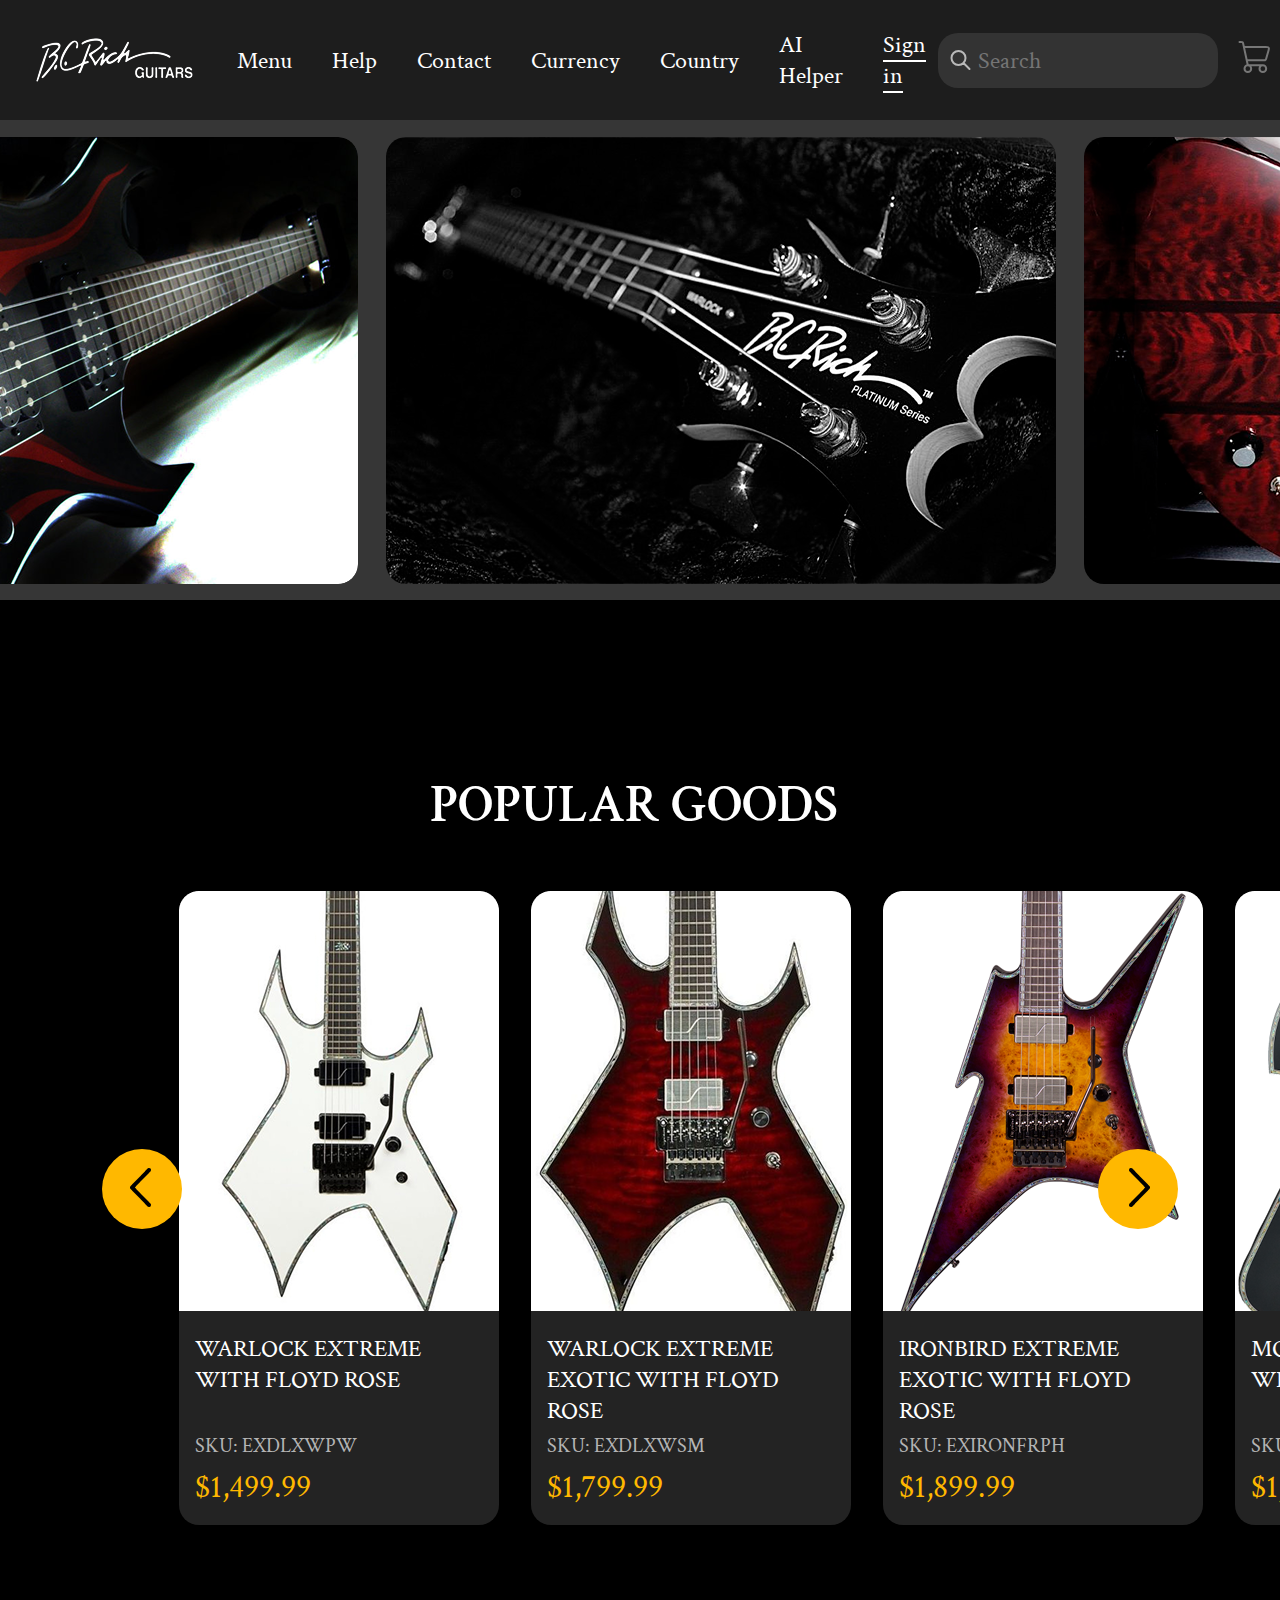
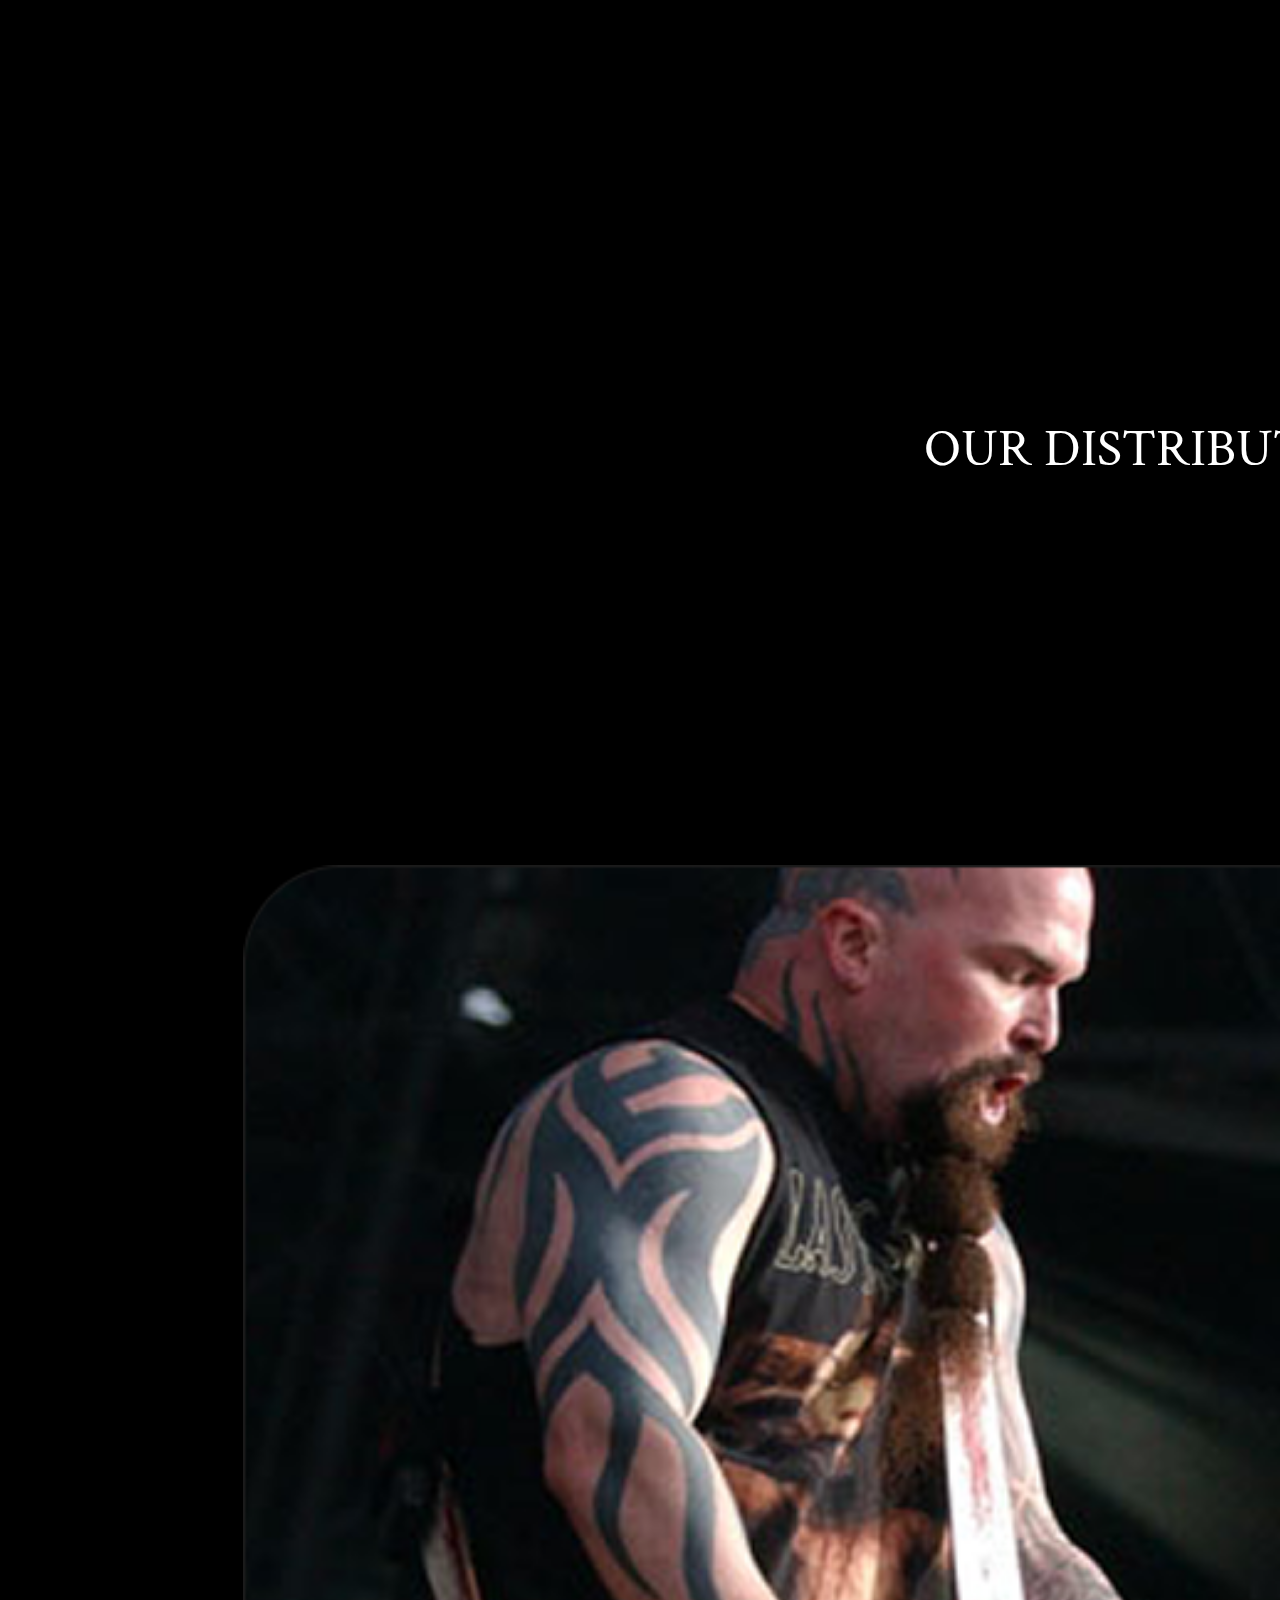
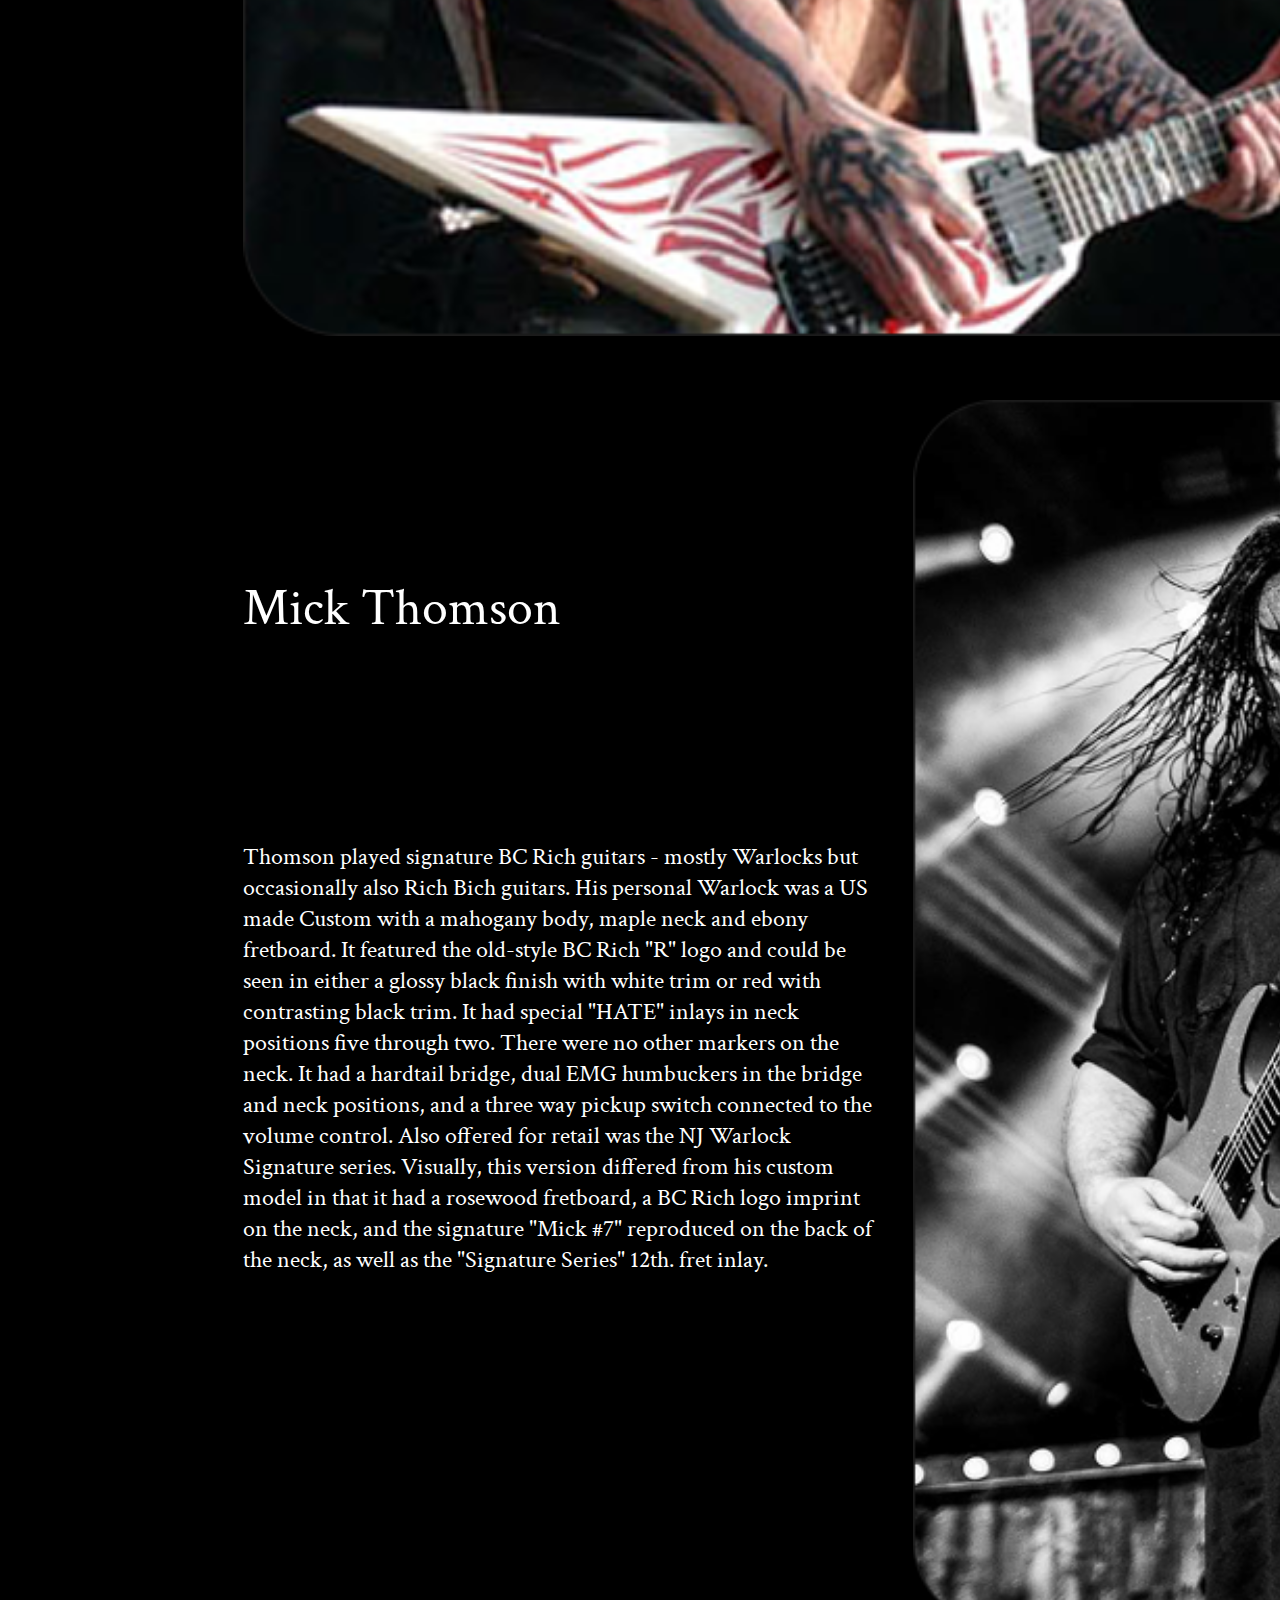
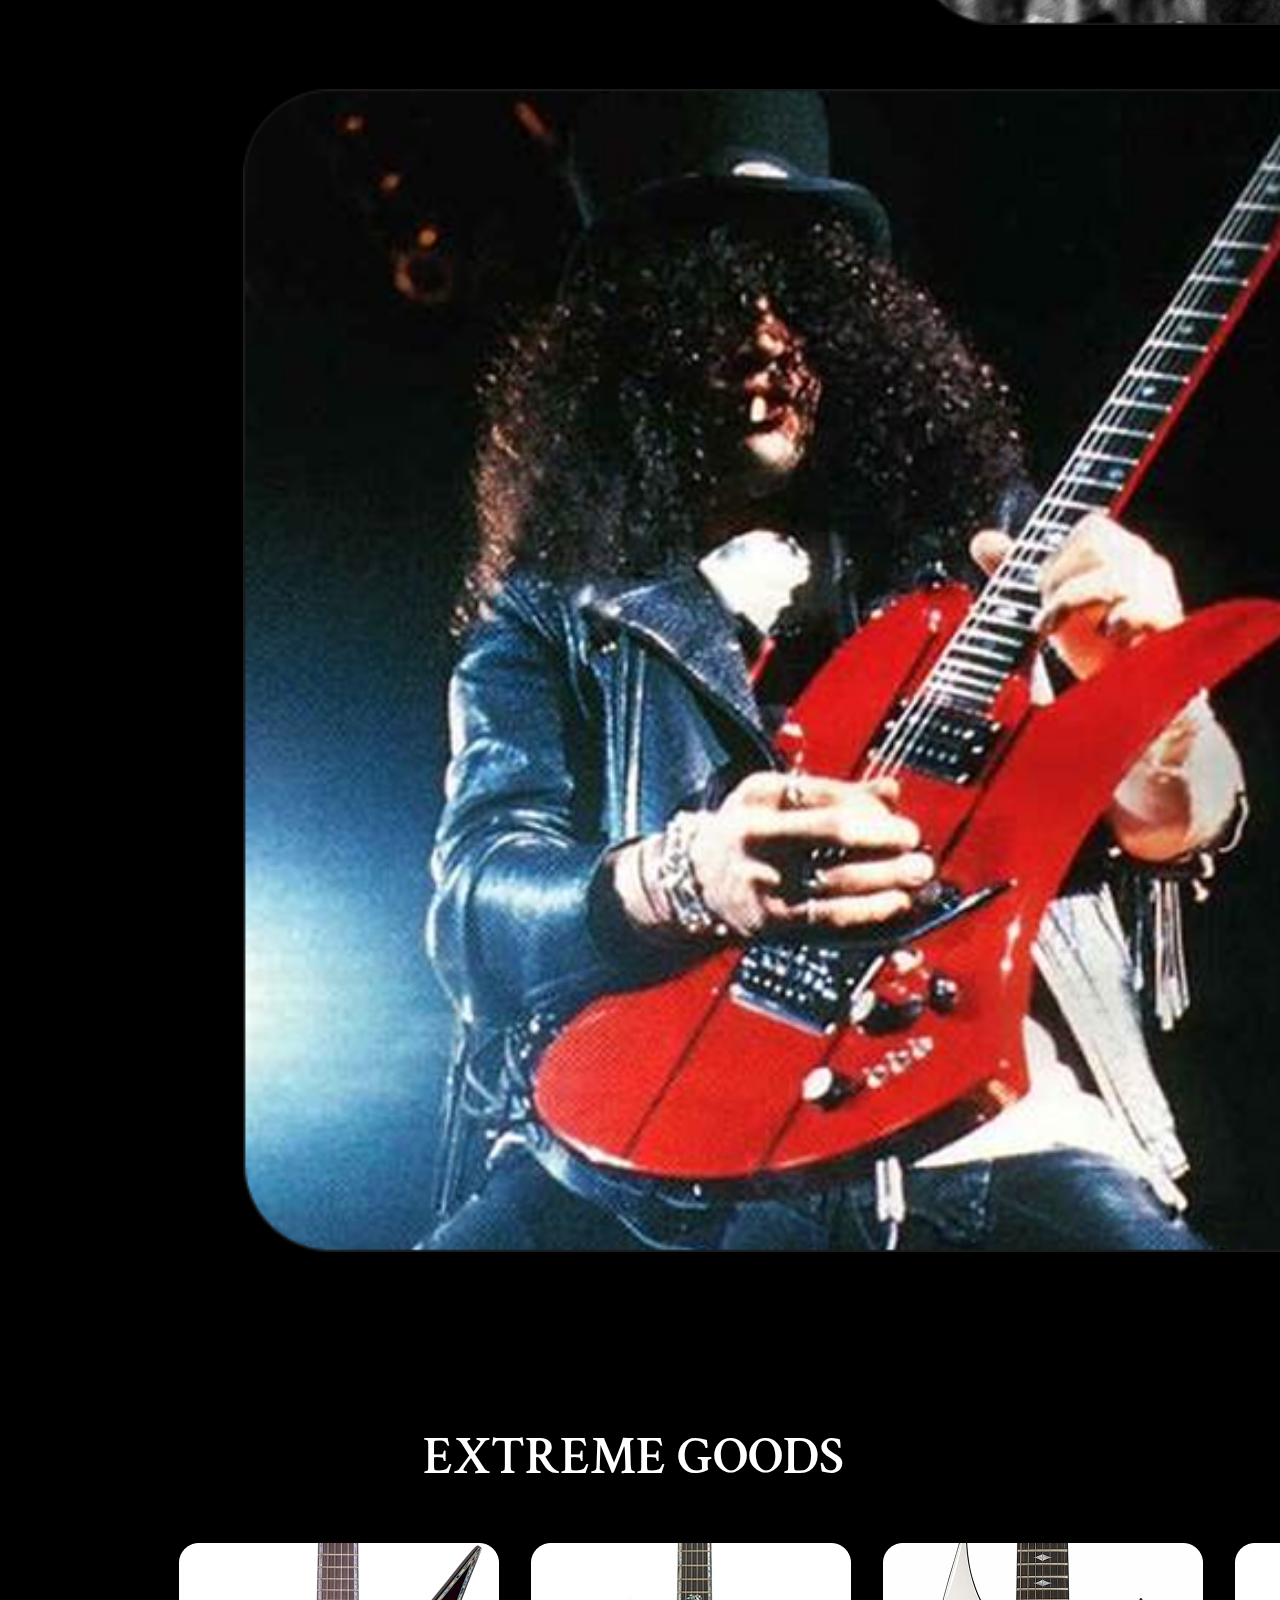
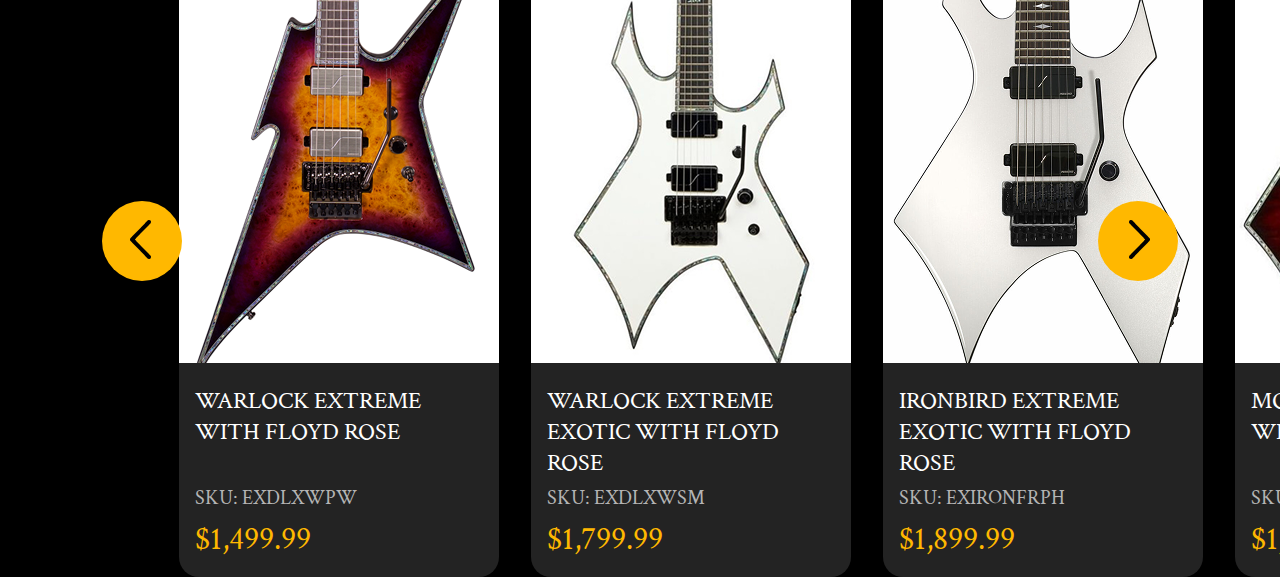
==== commit f3259535: "t" ====
--- a/index.html
+++ b/index.html
@@ -34,10 +34,10 @@
     <main>
         <div class="slider">
             <div class="sliderLine">
-                <img class="sliderImg" src="images/image 2.png" alt="">
-                <img class="sliderImg" src="images/image 54.png" alt="">
-                <img class="sliderImg" src="images/image 6.png" alt="">
-                <img class="sliderImg" src="images/image 7.png" alt="">
+                <img class="sliderImg" src="images/image 2.png" draggable="false" alt="">
+                <img class="sliderImg" src="images/image 54.png" draggable="false" alt="">
+                <img class="sliderImg" src="images/image 6.png" draggable="false" alt="">
+                <img class="sliderImg" src="images/image 7.png" draggable="false" alt="">
             </div>
         </div>
         <div class="goods">
@@ -45,7 +45,7 @@
             <button class="nextSlide"><img src="images/Vector.png" alt=""></button>
             <div class="flex">
                 <div class="guitar">
-                    <img src="/images/image 12.png" alt="">
+                    <img src="/images/image 12.png" draggable="false" alt="">
                     <div class="guitar-info">
                         <p class="guitar-name">WARLOCK EXTREME WITH FLOYD ROSE</p>
                         <div class="price">
@@ -55,7 +55,7 @@
                     </div>
                 </div>
                 <div class="guitar">
-                    <img src="/images/image 11.png" alt="">
+                    <img src="/images/image 11.png" draggable="false" alt="">
                     <div class="guitar-info">
                         <p class="guitar-name">WARLOCK EXTREME EXOTIC WITH FLOYD ROSE</p>
                         <div class="price">
@@ -65,7 +65,7 @@
                     </div>
                 </div>
                 <div class="guitar">
-                    <img src="/images/image 10.png" alt="">
+                    <img src="/images/image 10.png" draggable="false" alt="">
                     <div class="guitar-info">
                         <p class="guitar-name">IRONBIRD EXTREME EXOTIC WITH FLOYD ROSE</p>
                         <div class="price">
@@ -75,7 +75,7 @@
                     </div>
                 </div>
                 <div class="guitar">
-                    <img src="/images/image 9.png" alt="">
+                    <img src="/images/image 9.png" draggable="false" alt="">
                     <div class="guitar-info">
                         <p class="guitar-name">MOCKINGBIRD EXTREME WITH FLOYD ROSE</p>
                         <div class="price">
@@ -199,74 +199,7 @@
             </div>
             <button class="prevSlide"><img src="images/Vector.png" alt=""></button>
         </div>
-        <div class="various">
-            <p class="variousGoods">VARIOUS GOODS</p>
-            <div class="items">
-                <div class="variousWidth">
-                    <img src="images/image 35.png" alt="">
-                </div>
-                <div class="variousWidth">
-                    <img src="images/image 36.png" alt="">
-                </div>
-                <div class="variousWidth">
-                    <img src="images/image 37.png" alt="">
-                </div>
-            </div>
-        </div>
     </main>
-    <footer>
-        <div class="subscribe">
-            <img class="logoFooter" src="images/image 5.png" alt="">
-            <div class="inputAdress">
-                <p class="inputText">Get insider information,
-                    product updates, and more.</p>
-                <input class="inputEmail" type="email" placeholder="E-mail adress">
-                <button>Subscribe</button>
-            </div>
-        </div>
-        <div class="otherLinks">
-            <div class="socialLinks">
-                <p>Follow us</p>
-                <a href="#">
-                    <img src="images/Social Icons.png" alt="">
-                </a>
-                <a href="#">
-                    <img src="images/Social Icons-1.png" alt="">
-                </a>
-                <a href="#">
-                    <img src="images/Social Icons-2.png" alt="">
-                </a>
-            </div>
-            <div class="GBES">
-                <div class="guitars">
-                    <p>Guitars</p>
-                    <a href="#" class="type">Legacy</a>
-                    <a href="#" class="type">Extreme</a>
-                    <a href="#" class="type">Prophecy</a>
-                    <a href="#" class="type">Prophecy Acoustic</a>
-                    <a href="#" class="type">Handcrafted</a>
-                    <a href="#" class="type">50th Anniversary</a>
-                </div>
-                <div class="basses">
-                    <p>Basses</p>
-                    <a href="#" class="type">Legacy</a>
-                    <a href="#" class="type">Extreme</a>
-                </div>
-                <div class="extras">
-                    <p>Extras</p>
-                    <a href="#" class="type">Cases & Gig Bags</a>
-                    <a href="#" class="type">Apparel</a>
-                </div>
-                <div class="support">
-                    <p>Support</p>
-                    <a href="#" class="type">About</a>
-                    <a href="#" class="type">Returns & Refunds</a>
-                    <a href="#" class="type">Serial Number info</a>
-                    <a href="#" class="type">Contact</a>
-                </div>
-            </div>
-        </div>
-    </footer>
     <script src="js/script.js"></script>
 </body>
 
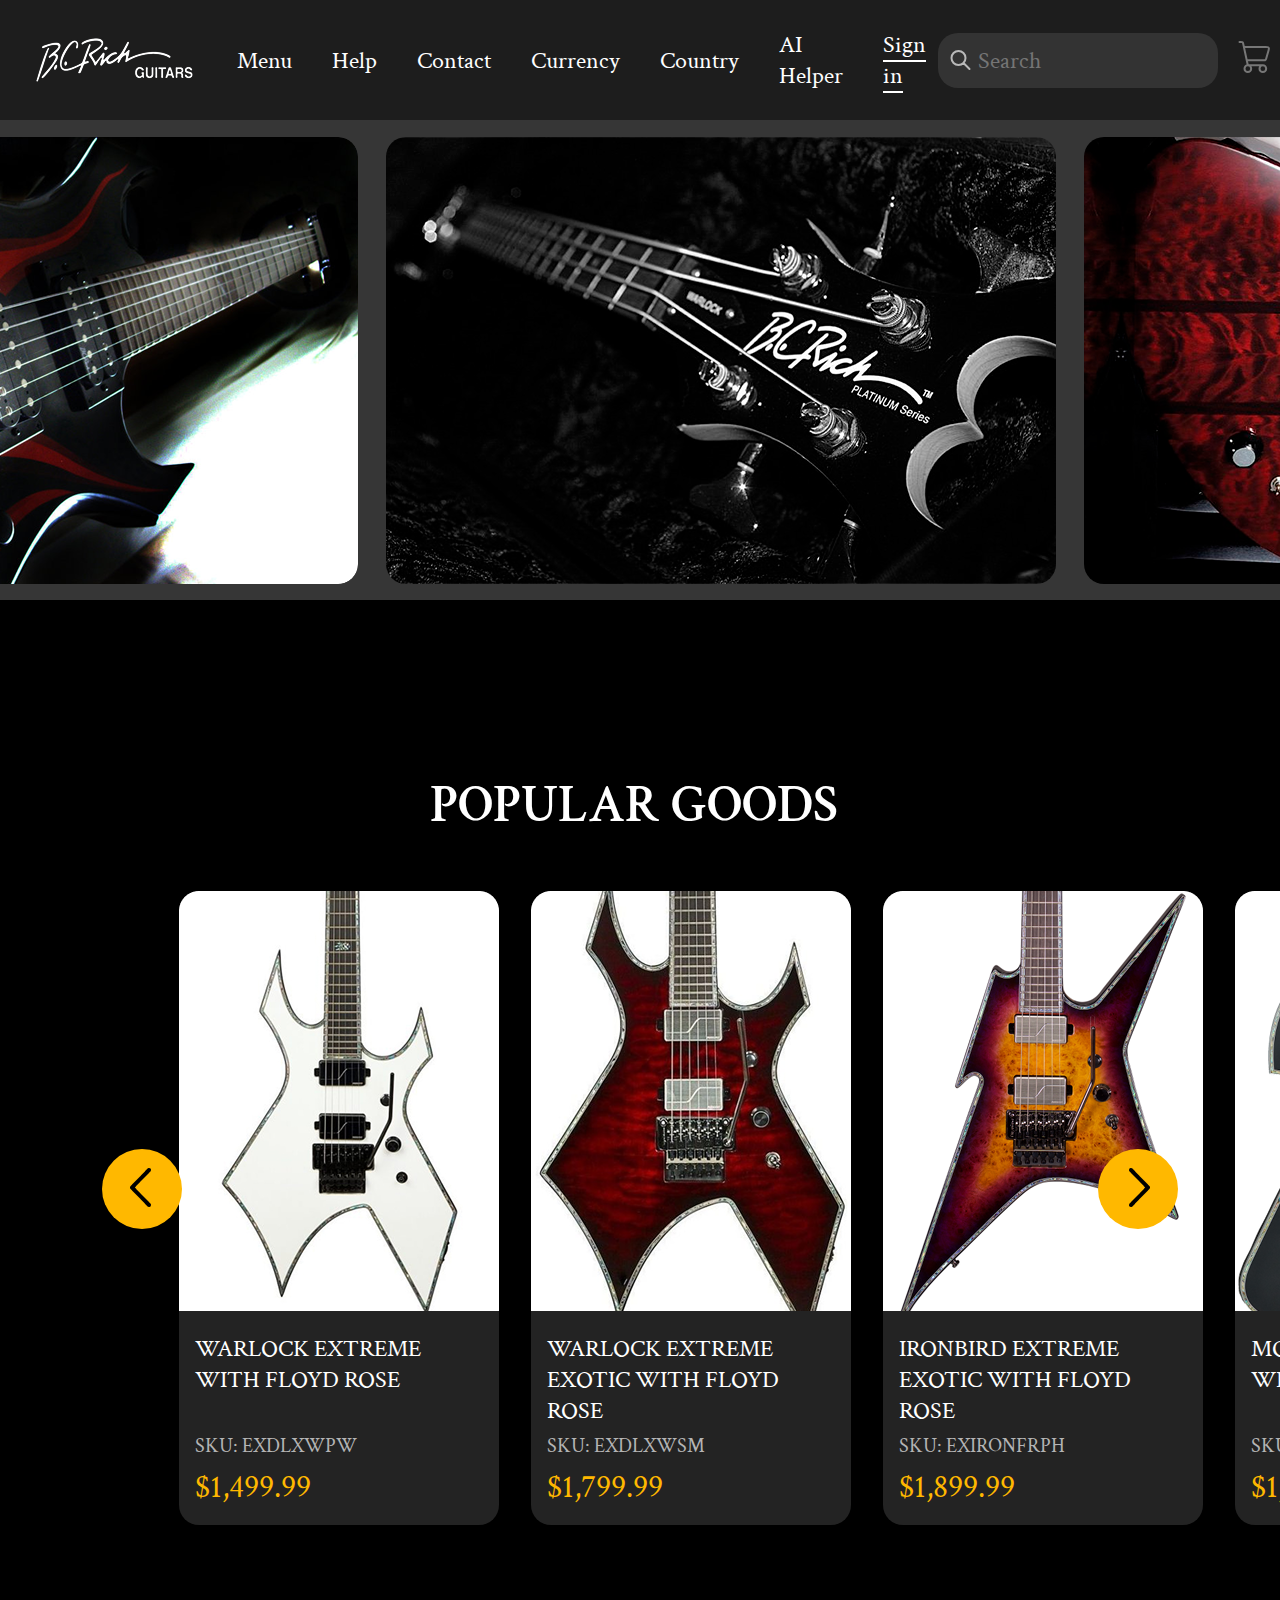
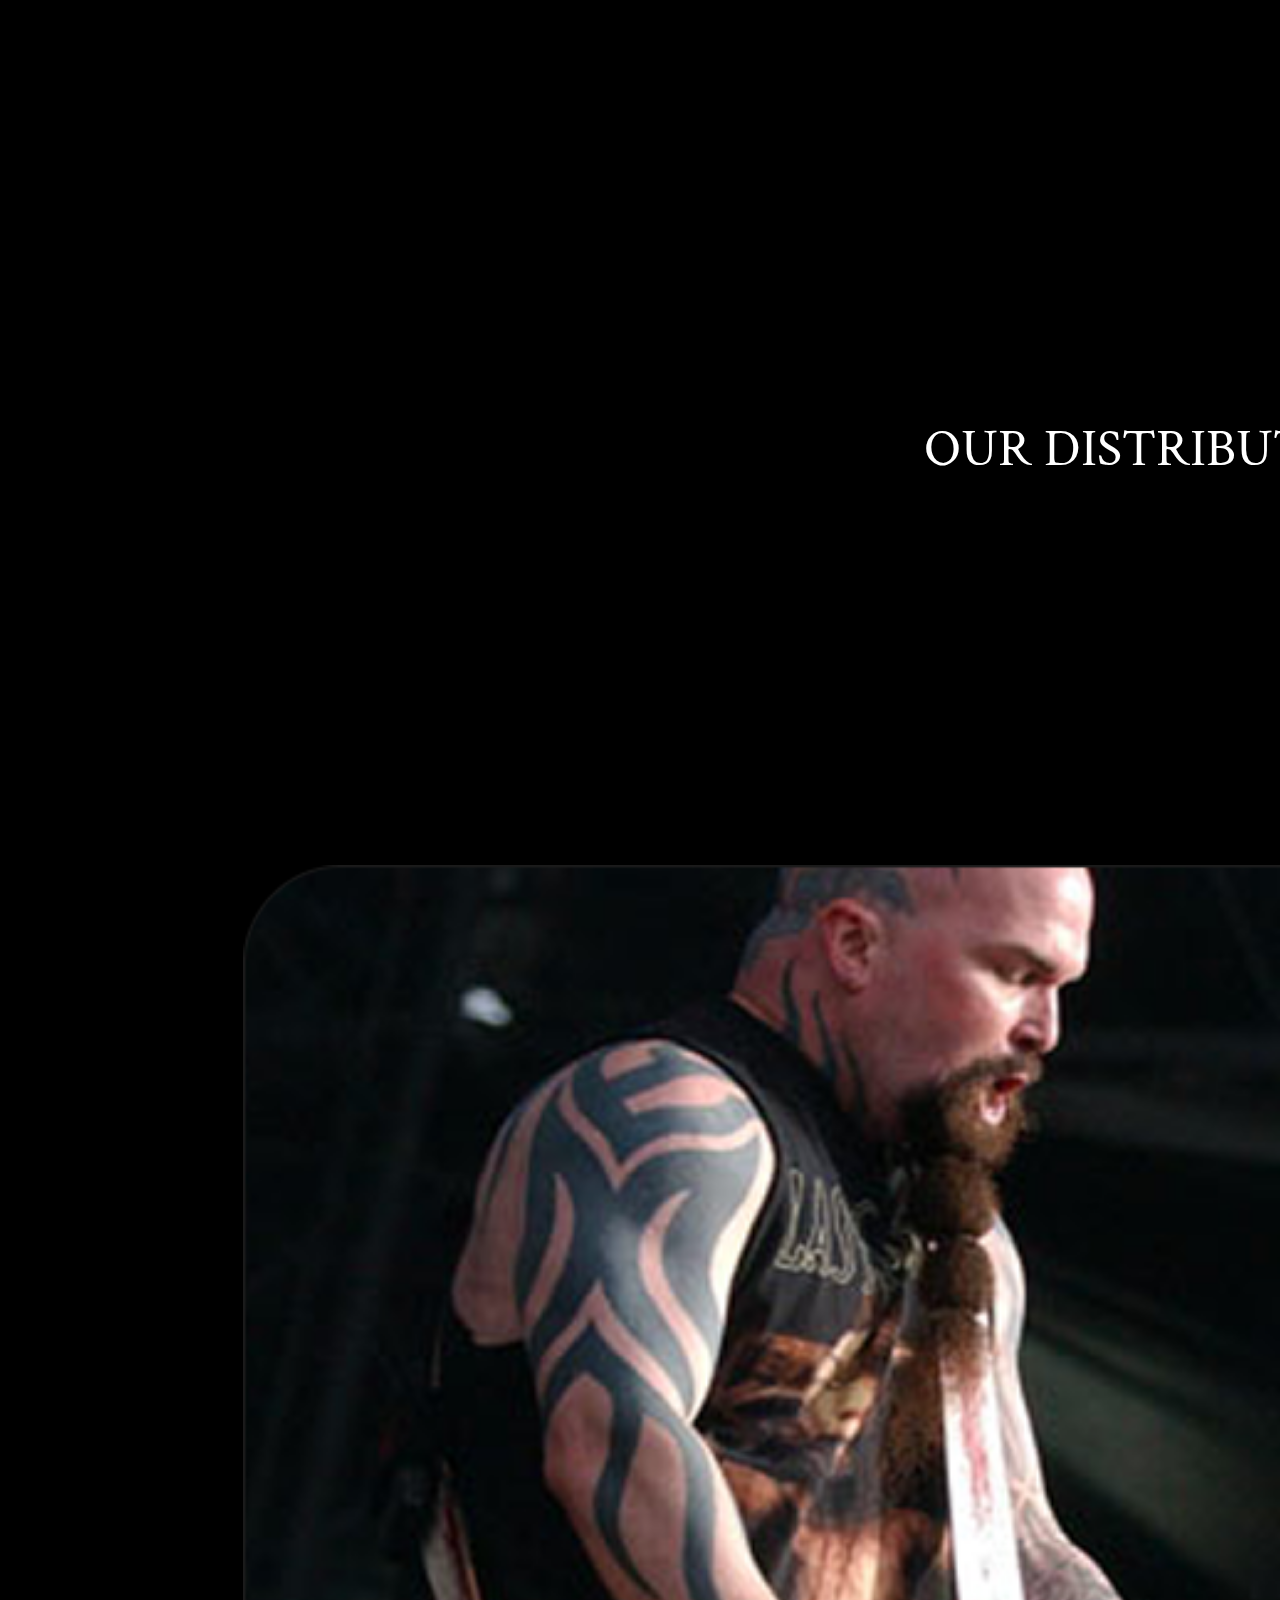
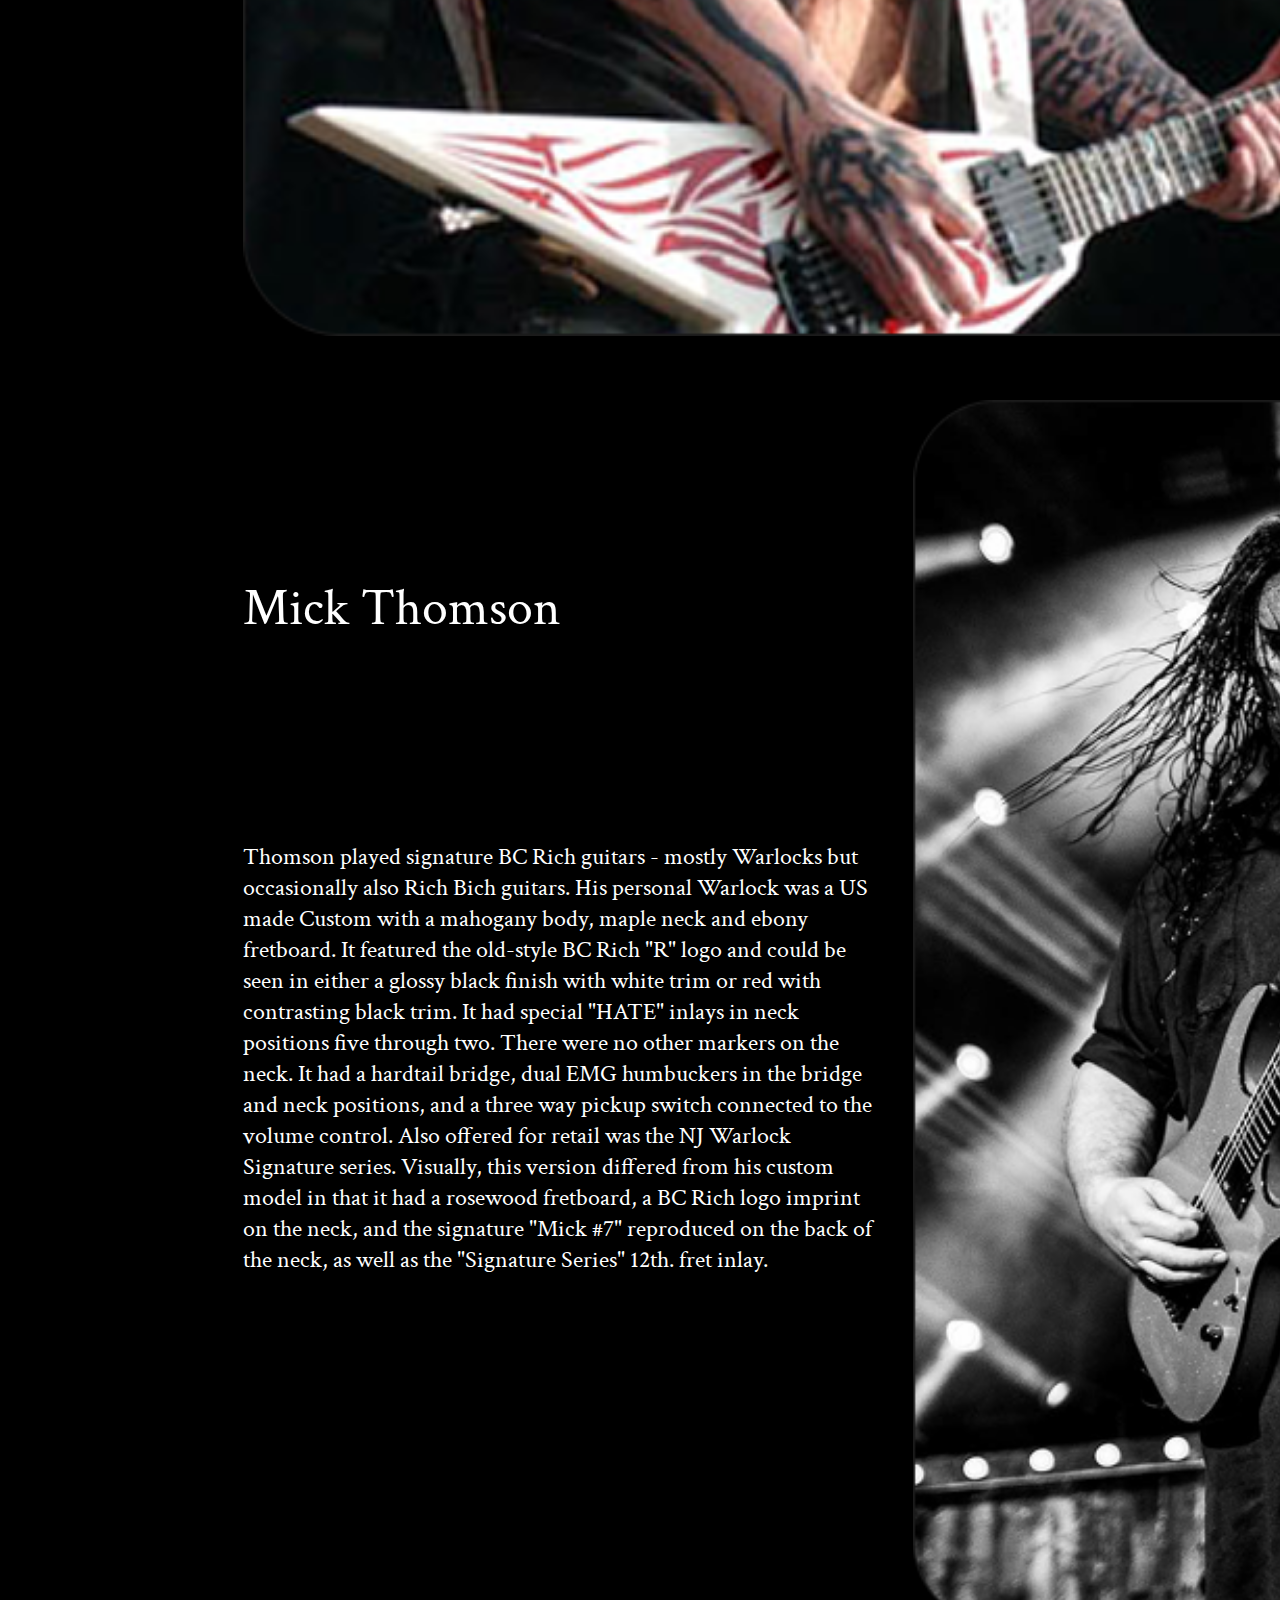
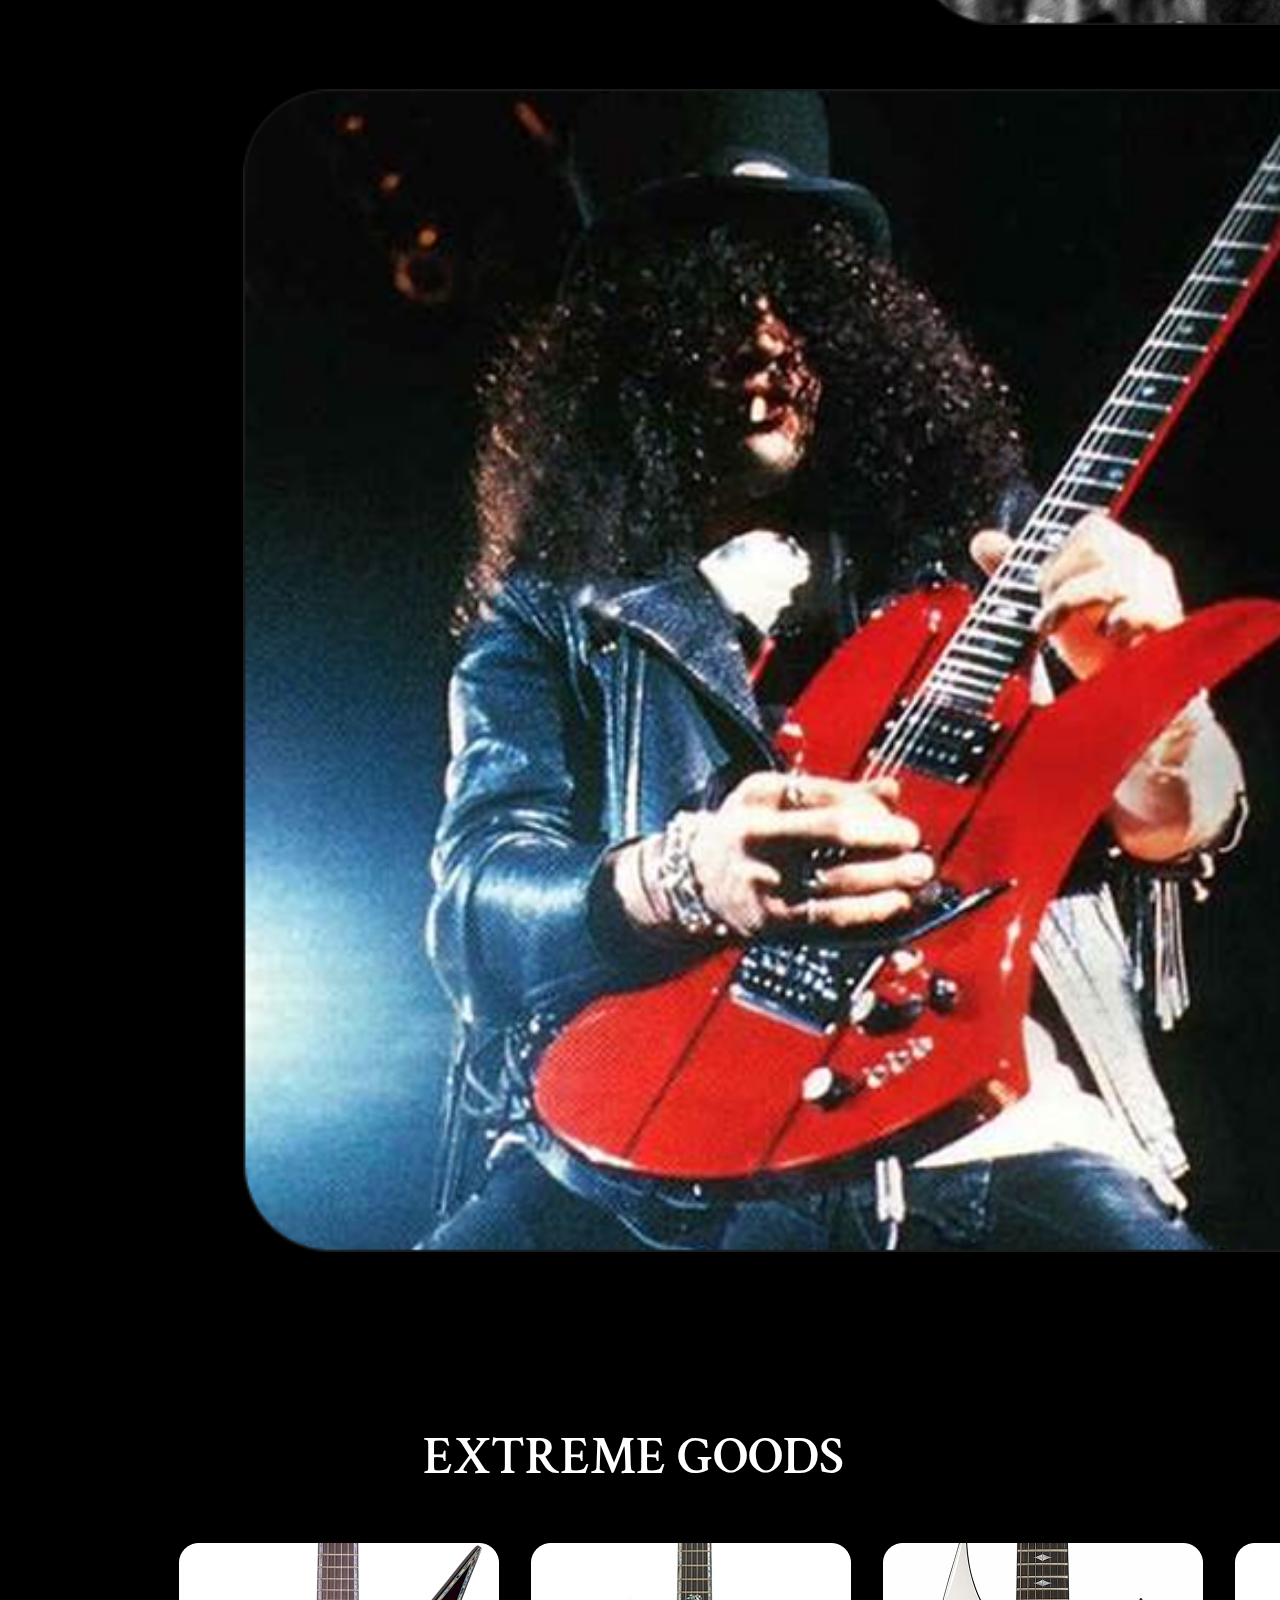
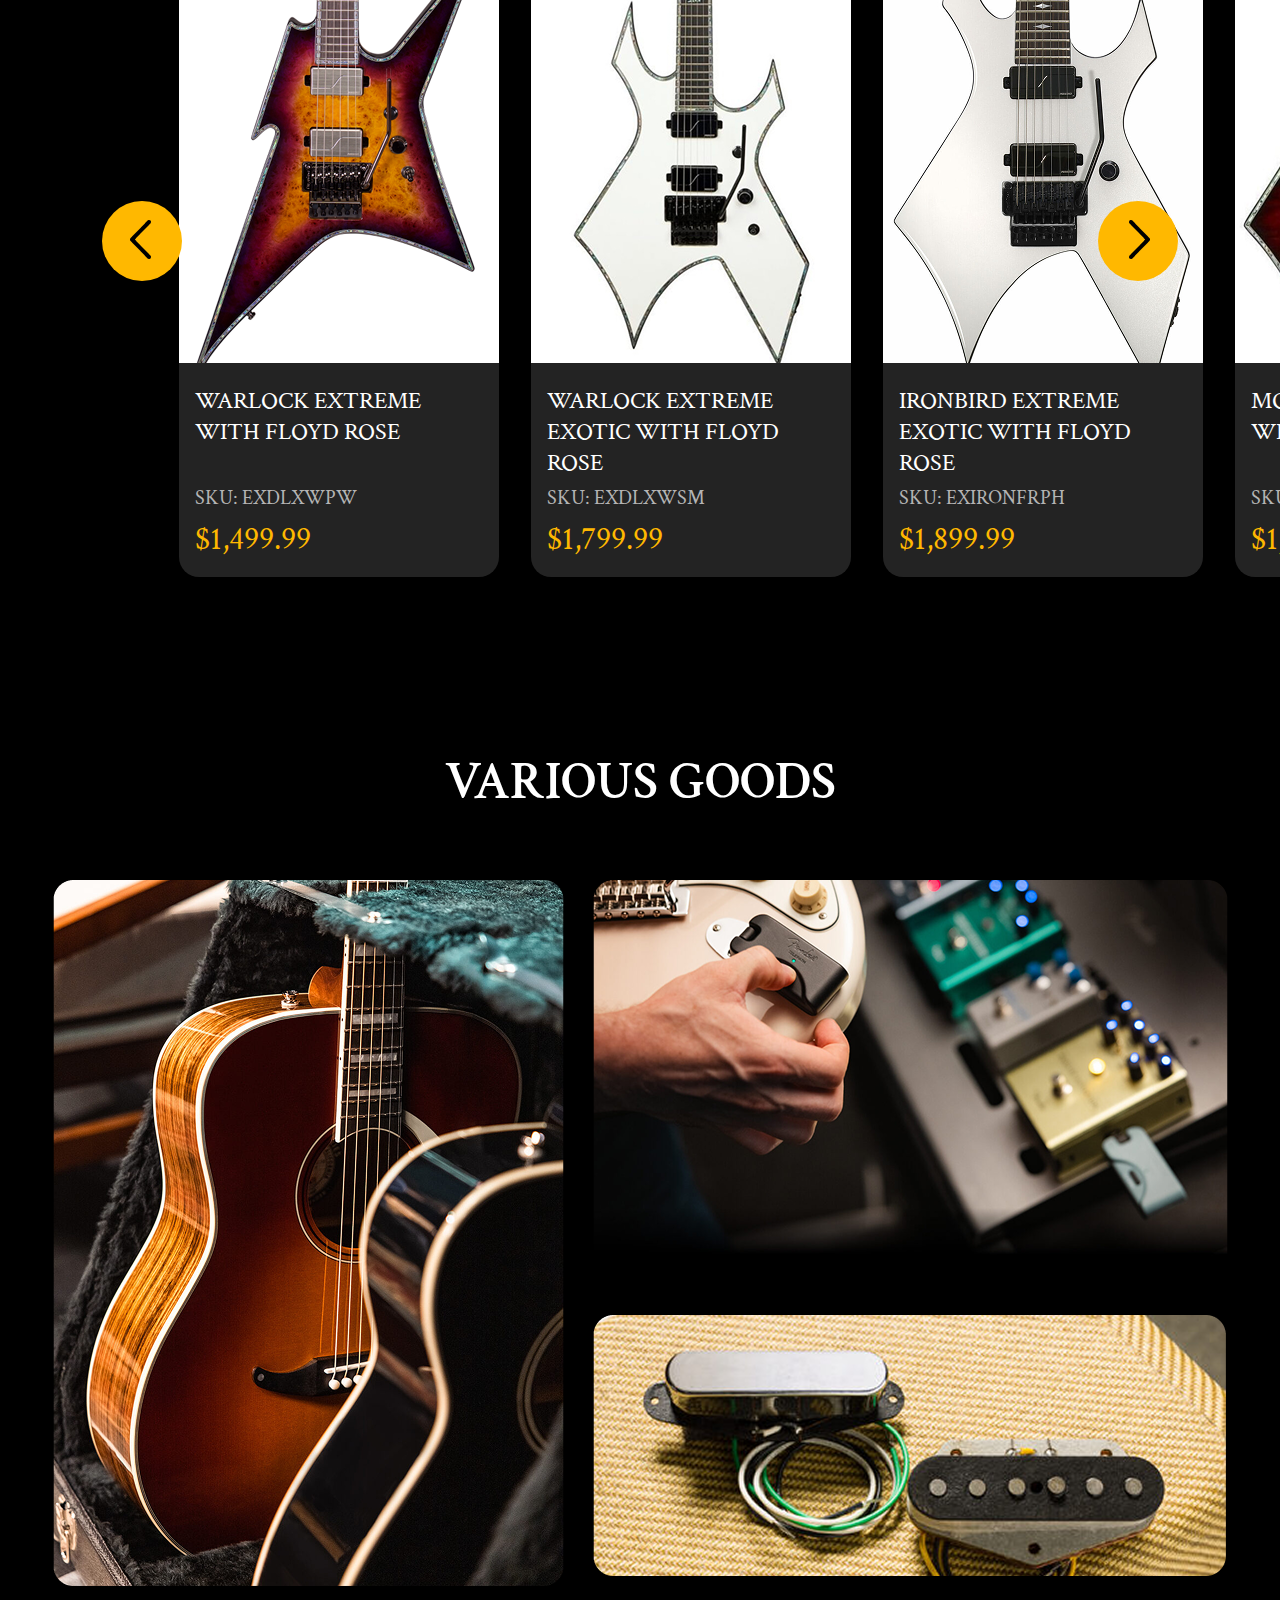
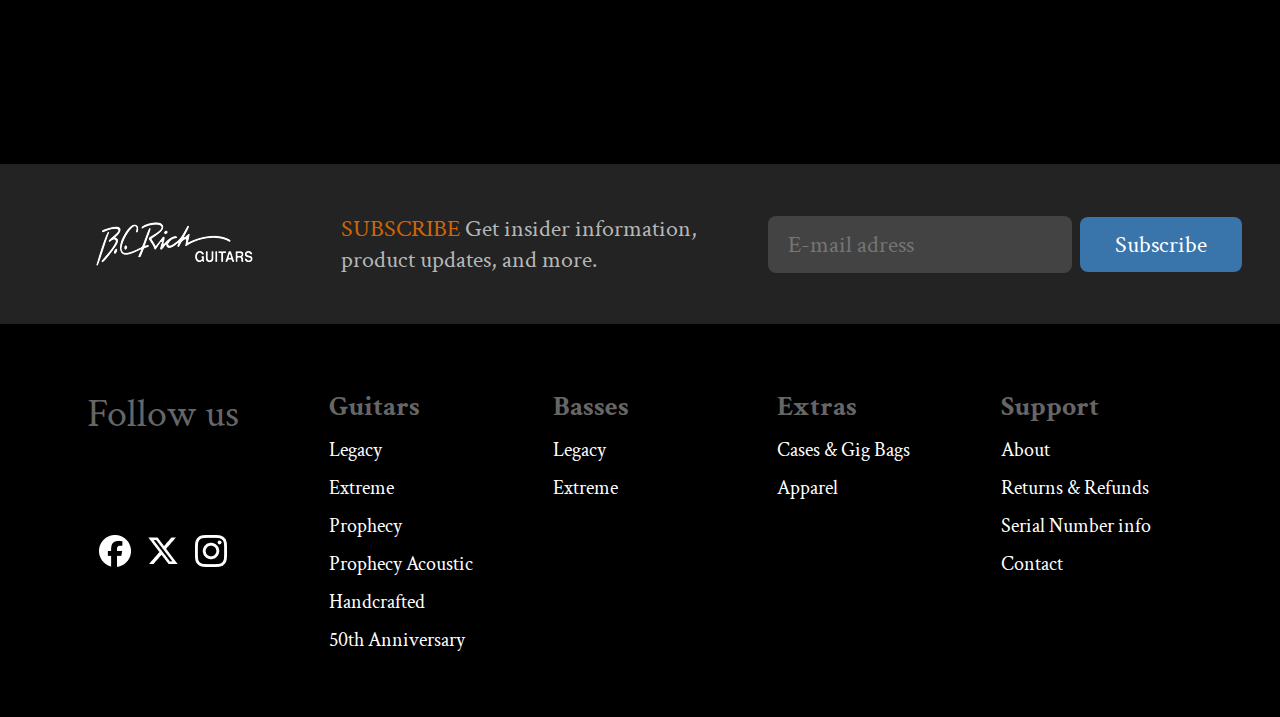
==== commit 2aae398e: "Merge branch 'master' of https://github.com/Sh0kerbled/BCRich" ====
--- a/index.html
+++ b/index.html
@@ -199,7 +199,74 @@
             </div>
             <button class="prevSlide"><img src="images/Vector.png" alt=""></button>
         </div>
+        <div class="various">
+            <p class="variousGoods">VARIOUS GOODS</p>
+            <div class="items">
+                <div class="variousWidth">
+                    <img src="images/image 35.png" alt="">
+                </div>
+                <div class="variousWidth">
+                    <img src="images/image 36.png" alt="">
+                </div>
+                <div class="variousWidth">
+                    <img src="images/image 37.png" alt="">
+                </div>
+            </div>
+        </div>
     </main>
+    <footer>
+        <div class="subscribe">
+            <img class="logoFooter" src="images/image 5.png" alt="">
+            <div class="inputAdress">
+                <p class="inputText">Get insider information,
+                    product updates, and more.</p>
+                <input class="inputEmail" type="email" placeholder="E-mail adress">
+                <button>Subscribe</button>
+            </div>
+        </div>
+        <div class="otherLinks">
+            <div class="socialLinks">
+                <p>Follow us</p>
+                <a href="#">
+                    <img src="images/Social Icons.png" alt="">
+                </a>
+                <a href="#">
+                    <img src="images/Social Icons-1.png" alt="">
+                </a>
+                <a href="#">
+                    <img src="images/Social Icons-2.png" alt="">
+                </a>
+            </div>
+            <div class="GBES">
+                <div class="guitars">
+                    <p>Guitars</p>
+                    <a href="#" class="type">Legacy</a>
+                    <a href="#" class="type">Extreme</a>
+                    <a href="#" class="type">Prophecy</a>
+                    <a href="#" class="type">Prophecy Acoustic</a>
+                    <a href="#" class="type">Handcrafted</a>
+                    <a href="#" class="type">50th Anniversary</a>
+                </div>
+                <div class="basses">
+                    <p>Basses</p>
+                    <a href="#" class="type">Legacy</a>
+                    <a href="#" class="type">Extreme</a>
+                </div>
+                <div class="extras">
+                    <p>Extras</p>
+                    <a href="#" class="type">Cases & Gig Bags</a>
+                    <a href="#" class="type">Apparel</a>
+                </div>
+                <div class="support">
+                    <p>Support</p>
+                    <a href="#" class="type">About</a>
+                    <a href="#" class="type">Returns & Refunds</a>
+                    <a href="#" class="type">Serial Number info</a>
+                    <a href="#" class="type">Contact</a>
+                </div>
+            </div>
+        </div>
+    </footer>
     <script src="js/script.js"></script>
 </body>
 
